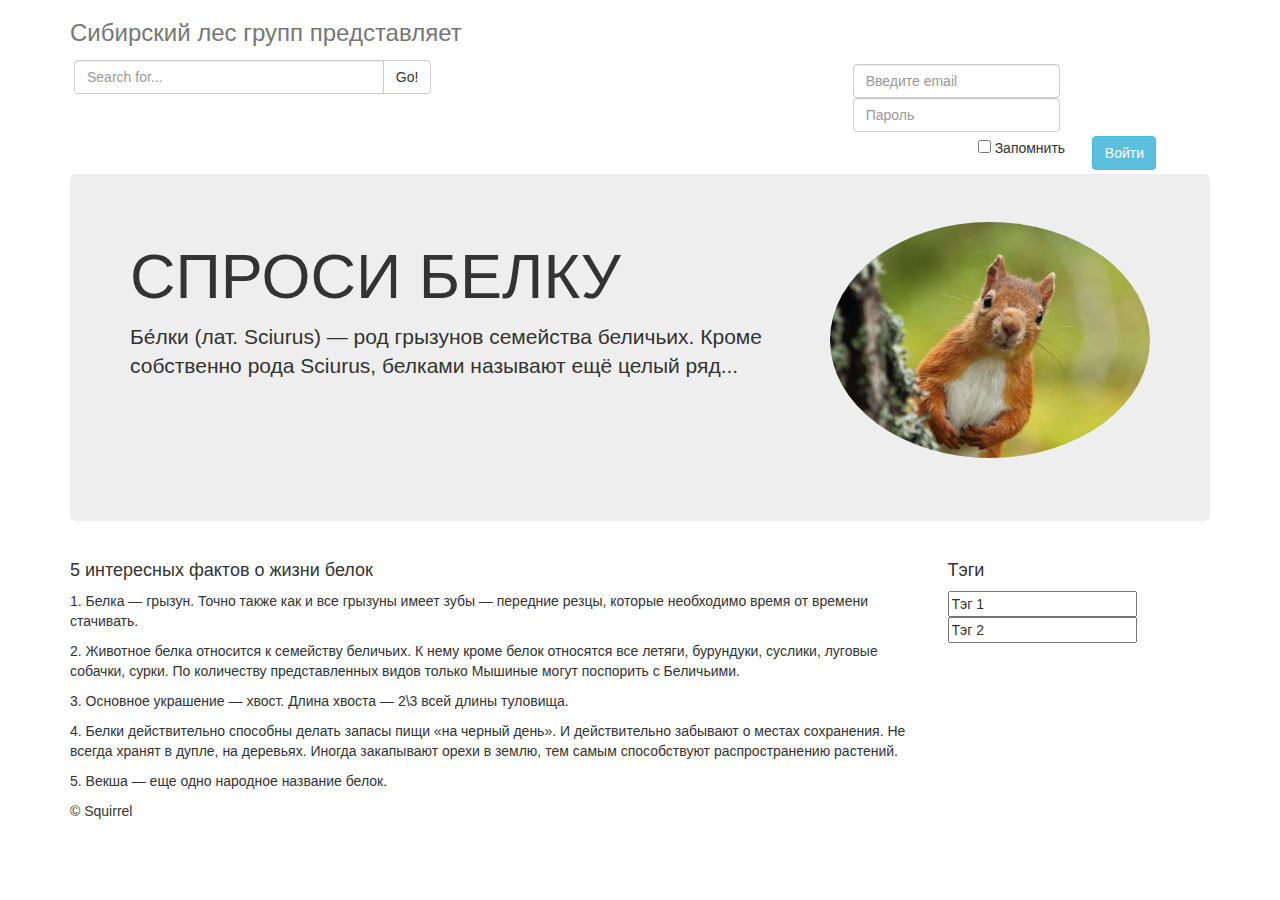
==== base.html @ f89218b2 "belka lalka" ====
﻿<!DOCTYPE html>
<html lang="en">
  <head>
    <meta charset="utf-8">
    <meta http-equiv="X-UA-Compatible" content="IE=edge">
    <meta name="viewport" content="width=device-width, initial-scale=1">
    <!-- The above 3 meta tags *must* come first in the head; any other head content must come *after* these tags -->
    <meta name="description" content="">
    <meta name="author" content="">
    <link rel="icon" href="../../favicon.ico">

    <title>Спроси Белку</title>

    <!-- Bootstrap core CSS -->
   <link href="css/bootstrap.min.css" rel="stylesheet">
   <link href="css/bootstrap-tagsinput.css" rel="stylesheet">
   <link href="css/mystyle.css" rel="stylesheet">

    <!-- Custom styles for this template -->
    <link href="jumbotron-narrow.css" rel="stylesheet">

    <!-- Just for debugging purposes. Don't actually copy these 2 lines! -->
    <!--[if lt IE 9]><script src="../../assets/js/ie8-responsive-file-warning.js"></script><![endif]-->
    <script src="js/ie-emulation-modes-warning.js"></script>

    <!-- HTML5 shim and Respond.js for IE8 support of HTML5 elements and media queries -->
    <!--[if lt IE 9]>
      <script src="https://oss.maxcdn.com/html5shiv/3.7.2/html5shiv.min.js"></script>
      <script src="https://oss.maxcdn.com/respond/1.4.2/respond.min.js"></script>
    <![endif]-->
  </head>

  <body>

  <div class="container">

		<div class="header clearfix">
        <h3 class="text-muted">Сибирский лес групп представляет</h3>
      </div>				

 		<div class="row add-margin">	
			<div class="col-lg-4 pull-left">
				<div class="input-group">
					<input type="text" class="form-control" placeholder="Search for...">
					<span class="input-group-btn">
					  <button class="btn btn-default" type="button">Go!</button>
					</span>
				</div><!-- /input-group -->
			</div><!-- /.col-lg-6 -->
			<form class="col-lg-4 col-md-push-4" role="form">
			  <div class="form-inline add-margin">
				  <div class="form-group">
					 <label class="sr-only" for="exampleInputEmail2">Email</label>
					 <input type="email" class="form-control" id="exampleInputEmail2" placeholder="Введите email">
				  </div>
				  <div class="form-group">
					 <label class="sr-only" for="exampleInputPassword2">Password</label>
					 <input type="password" class="form-control" id="exampleInputPassword2" placeholder="Пароль">
				  </div>
			  </div>
			  <div class="form-inline row">
				  <div class="checkbox col-lg-4 col-md-push-4">
					 <label>
						<input type="checkbox"> Запомнить
					 </label>
				  </div>
					<button type="submit" class="btn  btn-info col-lg-2 col-md-push-4" >Войти</button>
			  </div>
			</form>
		</div><!-- /.row -->		

		
      <div class="jumbotron">
			<div class="row">
				<div class="col-lg-8 pull-left">
					<h1>СПРОСИ БЕЛКУ</h1>
					<p class="lead">Бе́лки (лат. Sciurus) — род грызунов семейства беличьих. Кроме собственно рода Sciurus, белками называют ещё целый ряд...</p>
				</div>
				<p class="col-lg-4"><img src="belka.jpg" class="img-responsive img-circle belka"></p>
		   </div>
		</div>


		<div class="row">
			<div class="col-lg-9">
				 <h4>5 интересных фактов о жизни белок </h4>
				 <p>1. Белка — грызун. Точно также как и все грызуны имеет зубы — передние резцы, которые необходимо время от времени стачивать. </p>
				 <p>2. Животное белка относится к семейству беличьих. К нему кроме белок относятся все летяги, бурундуки, суслики, луговые собачки, сурки. По количеству представленных видов только Мышиные могут поспорить с Беличьими.</p>
				 <p>3. Основное украшение — хвост. Длина хвоста — 2\3 всей длины туловища. </p>
				 <p>4. Белки действительно способны делать запасы пищи «на черный день». И действительно забывают о местах сохранения. Не всегда хранят в дупле, на деревьях. Иногда закапывают орехи в землю, тем самым способствуют распространению растений. </p>
				 <p>5. Векша — еще одно народное название белок. </p>
			</div>

			<div class="col-lg-3">
				<h4>Тэги</h4>
				<input value="Тэг 1" data-role="tagsinput" type="text">
				<input value="Тэг 2" data-role="tagsinput" type="text">
			</div>
      </div>

      <footer class="footer">
        <p>&copy; Squirrel</p>
      </footer>

    </div> <!-- /container -->


    <!-- IE10 viewport hack for Surface/desktop Windows 8 bug -->
    <script src="js/ie10-viewport-bug-workaround.js"></script>
  </body>
</html>
---- css/mystyle.css ----
div.input-group {	margin: 5px, 5px, 5px, 5px;}.add-margin{	padding: 4px;}.input-group .bootstrap-tagsinput {    border-top-right-radius: 0;    border-bottom-right-radius: 0;    width: 100%;    margin-bottom: 1px;}/* .belka {	width: 64px; 	height: 64px;} */
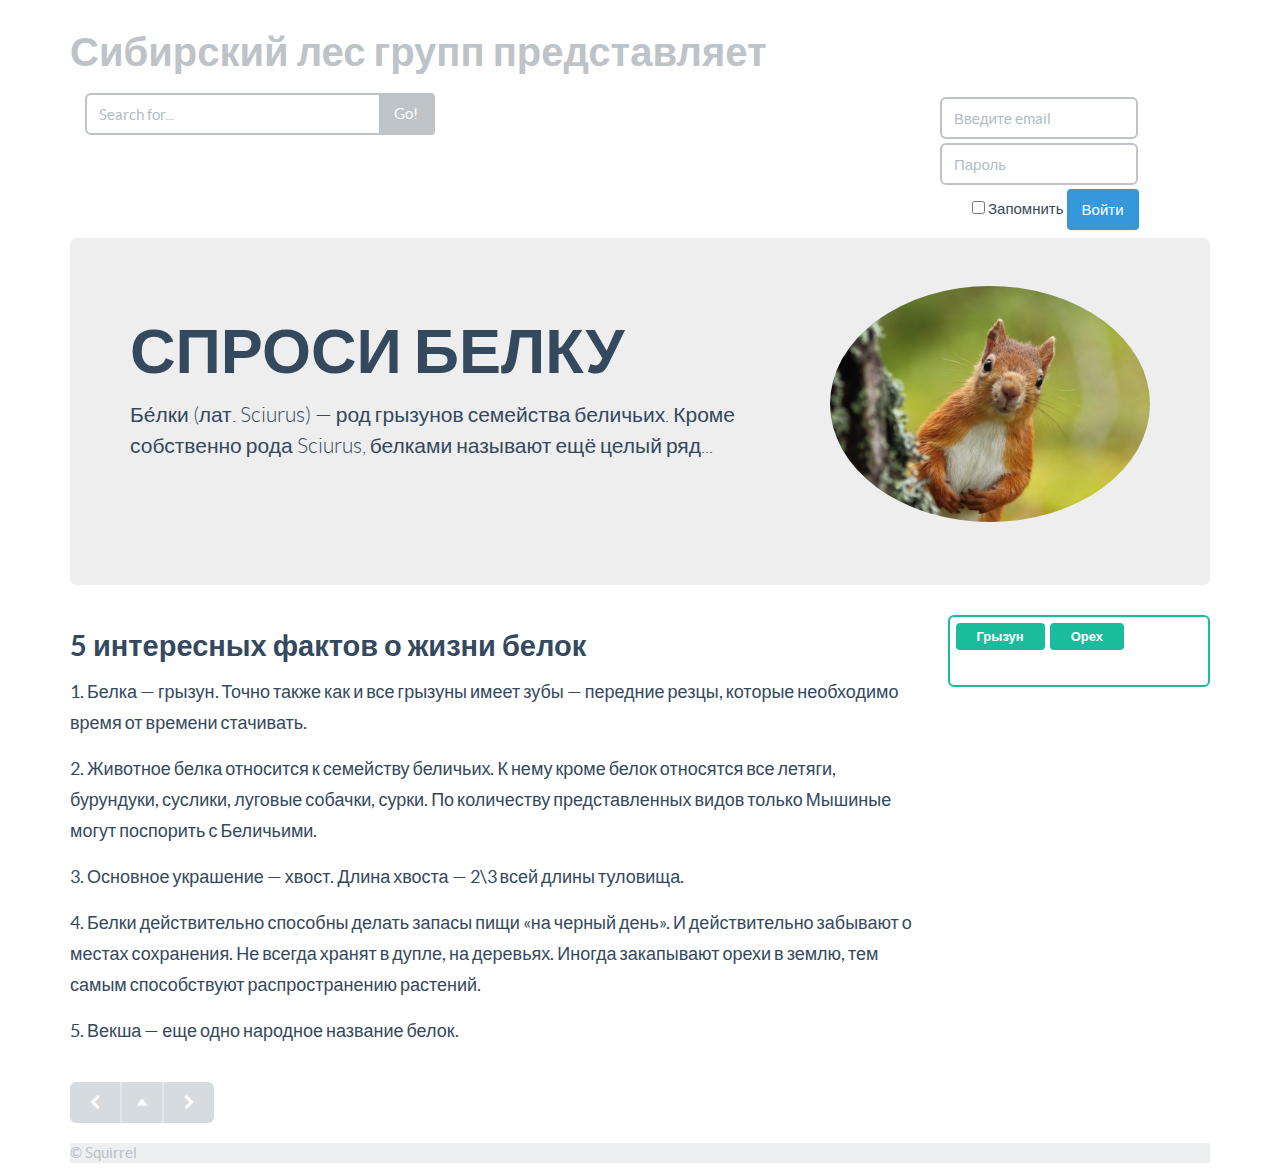
==== commit ce796a42: "ops" ====
--- a/base.html
+++ b/base.html
@@ -15,6 +15,8 @@
    <link href="css/bootstrap.min.css" rel="stylesheet">
    <link href="css/bootstrap-tagsinput.css" rel="stylesheet">
    <link href="css/mystyle.css" rel="stylesheet">
+   <!-- Loading Flat UI -->
+    <link href="css/flat-ui.min.css" rel="stylesheet">
 
     <!-- Custom styles for this template -->
     <link href="jumbotron-narrow.css" rel="stylesheet">
@@ -33,13 +35,11 @@
   <body>
 
   <div class="container">
-
 		<div class="header clearfix">
-        <h3 class="text-muted">Сибирский лес групп представляет</h3>
-      </div>				
-
+       		<h3 class="text-muted">Сибирский лес групп представляет</h3>
+        </div>	
  		<div class="row add-margin">	
-			<div class="col-lg-4 pull-left">
+			<div class="col-lg-4 col-md-4 pull-left">
 				<div class="input-group">
 					<input type="text" class="form-control" placeholder="Search for...">
 					<span class="input-group-btn">
@@ -47,30 +47,30 @@
 					</span>
 				</div><!-- /input-group -->
 			</div><!-- /.col-lg-6 -->
-			<form class="col-lg-4 col-md-push-4" role="form">
-			  <div class="form-inline add-margin">
-				  <div class="form-group">
+			<form class="col-lg-4 col-lg-push-5" role="form">
+			  <div class="form-inline">
+				  <div class="form-group add-margin" >
 					 <label class="sr-only" for="exampleInputEmail2">Email</label>
 					 <input type="email" class="form-control" id="exampleInputEmail2" placeholder="Введите email">
 				  </div>
-				  <div class="form-group">
+				  <div class="form-group add-margin">
 					 <label class="sr-only" for="exampleInputPassword2">Password</label>
 					 <input type="password" class="form-control" id="exampleInputPassword2" placeholder="Пароль">
 				  </div>
 			  </div>
-			  <div class="form-inline row">
-				  <div class="checkbox col-lg-4 col-md-push-4">
+			  <div class="form-inline add-margin">
+				  <div class="checkbox ">
 					 <label>
 						<input type="checkbox"> Запомнить
 					 </label>
 				  </div>
-					<button type="submit" class="btn  btn-info col-lg-2 col-md-push-4" >Войти</button>
+					<button type="submit" class="btn  btn-info " >Войти</button>
 			  </div>
 			</form>
-		</div><!-- /.row -->		
+		</div><!-- /.row -->			
 
 		
-      <div class="jumbotron">
+        <div class="jumbotron">
 			<div class="row">
 				<div class="col-lg-8 pull-left">
 					<h1>СПРОСИ БЕЛКУ</h1>
@@ -92,20 +92,51 @@
 			</div>
 
 			<div class="col-lg-3">
-				<h4>Тэги</h4>
-				<input value="Тэг 1" data-role="tagsinput" type="text">
-				<input value="Тэг 2" data-role="tagsinput" type="text">
+				<!-- Primary tags input -->
+				<div class="tagsinput-primary">
+					<input name="tagsinput" class="tagsinput" data-role="tagsinput" value="Грызун, Орех" />
+				</div>
 			</div>
-      </div>
+        </div>
 
-      <footer class="footer">
-        <p>&copy; Squirrel</p>
-      </footer>
+		<div class="pagination">
+		 	<ul>
+			    <li class="previous">
+			      <a href="#" class="fui-arrow-left"></a>
+			    </li>
+			    <!-- Make dropdown appear above pagination -->
+			    <li class="pagination-dropdown dropup">
+			      <a href="#" class="dropdown-toggle" data-toggle="dropdown">
+			    	<i class="fui-triangle-up"></i>
+			      </a>
+			      <!-- Dropdown menu -->
+			      <ul class="dropdown-menu">
+			        <li>
+			          <a href="#">10-20</a>
+			        </li>
+			      </ul>
+			    </li>
+			    <li class="next">
+			      <a href="#" class="fui-arrow-right"></a>
+			    </li>
+			</ul>
+		</div>
+
+
+	    <footer class="footer">
+	    	<p>&copy; Squirrel</p>
+	    </footer>
 
     </div> <!-- /container -->
 
 
     <!-- IE10 viewport hack for Surface/desktop Windows 8 bug -->
     <script src="js/ie10-viewport-bug-workaround.js"></script>
+
+    <script src="js/vendor/jquery.min.js"></script>
+    <!-- Include all compiled plugins (below), or include individual files as needed -->
+    <script src="js/vendor/video.js"></script>
+    <script src="js/flat-ui.min.js"></script>
+
   </body>
 </html>
--- a/css/mystyle.css
+++ b/css/mystyle.css
@@ -3,7 +3,7 @@
 	margin: 5px, 5px, 5px, 5px; } .add-margin{-	padding: 4px;+	margin: 4px 0px; }  --- a/css/flat-ui.min.css
+++ b/css/flat-ui.min.css
@@ -0,0 +1,4 @@
+/*!
+ * Flat UI Free v2.2.2 (http://designmodo.github.io/Flat-UI/)
+ * Copyright 2013-2014 Designmodo, Inc.
+ */@font-face{font-family:Lato;font-style:normal;font-weight:900;src:url(../fonts/lato/lato-black.eot);src:url(../fonts/lato/lato-black.eot?#iefix) format('embedded-opentype'),url(../fonts/lato/lato-black.woff) format('woff'),url(../fonts/lato/lato-black.ttf) format('truetype'),url(../fonts/lato/lato-black.svg#latoblack) format('svg')}@font-face{font-family:Lato;font-style:normal;font-weight:700;src:url(../fonts/lato/lato-bold.eot);src:url(../fonts/lato/lato-bold.eot?#iefix) format('embedded-opentype'),url(../fonts/lato/lato-bold.woff) format('woff'),url(../fonts/lato/lato-bold.ttf) format('truetype'),url(../fonts/lato/lato-bold.svg#latobold) format('svg')}@font-face{font-family:Lato;font-style:italic;font-weight:700;src:url(../fonts/lato/lato-bolditalic.eot);src:url(../fonts/lato/lato-bolditalic.eot?#iefix) format('embedded-opentype'),url(../fonts/lato/lato-bolditalic.woff) format('woff'),url(../fonts/lato/lato-bolditalic.ttf) format('truetype'),url(../fonts/lato/lato-bolditalic.svg#latobold-italic) format('svg')}@font-face{font-family:Lato;font-style:italic;font-weight:400;src:url(../fonts/lato/lato-italic.eot);src:url(../fonts/lato/lato-italic.eot?#iefix) format('embedded-opentype'),url(../fonts/lato/lato-italic.woff) format('woff'),url(../fonts/lato/lato-italic.ttf) format('truetype'),url(../fonts/lato/lato-italic.svg#latoitalic) format('svg')}@font-face{font-family:Lato;font-style:normal;font-weight:300;src:url(../fonts/lato/lato-light.eot);src:url(../fonts/lato/lato-light.eot?#iefix) format('embedded-opentype'),url(../fonts/lato/lato-light.woff) format('woff'),url(../fonts/lato/lato-light.ttf) format('truetype'),url(../fonts/lato/lato-light.svg#latolight) format('svg')}@font-face{font-family:Lato;font-style:normal;font-weight:400;src:url(../fonts/lato/lato-regular.eot);src:url(../fonts/lato/lato-regular.eot?#iefix) format('embedded-opentype'),url(../fonts/lato/lato-regular.woff) format('woff'),url(../fonts/lato/lato-regular.ttf) format('truetype'),url(../fonts/lato/lato-regular.svg#latoregular) format('svg')}@font-face{font-family:Flat-UI-Icons;src:url(../fonts/glyphicons/flat-ui-icons-regular.eot);src:url(../fonts/glyphicons/flat-ui-icons-regular.eot?#iefix) format('embedded-opentype'),url(../fonts/glyphicons/flat-ui-icons-regular.woff) format('woff'),url(../fonts/glyphicons/flat-ui-icons-regular.ttf) format('truetype'),url(../fonts/glyphicons/flat-ui-icons-regular.svg#flat-ui-icons-regular) format('svg')}[class^=fui-],[class*=fui-]{font-family:Flat-UI-Icons;font-style:normal;font-weight:400;font-variant:normal;text-transform:none;speak:none;-webkit-font-smoothing:antialiased;-moz-osx-font-smoothing:grayscale}.fui-triangle-up:before{content:"\e600"}.fui-triangle-down:before{content:"\e601"}.fui-triangle-up-small:before{content:"\e602"}.fui-triangle-down-small:before{content:"\e603"}.fui-triangle-left-large:before{content:"\e604"}.fui-triangle-right-large:before{content:"\e605"}.fui-arrow-left:before{content:"\e606"}.fui-arrow-right:before{content:"\e607"}.fui-plus:before{content:"\e608"}.fui-cross:before{content:"\e609"}.fui-check:before{content:"\e60a"}.fui-radio-unchecked:before{content:"\e60b"}.fui-radio-checked:before{content:"\e60c"}.fui-checkbox-unchecked:before{content:"\e60d"}.fui-checkbox-checked:before{content:"\e60e"}.fui-info-circle:before{content:"\e60f"}.fui-alert-circle:before{content:"\e610"}.fui-question-circle:before{content:"\e611"}.fui-check-circle:before{content:"\e612"}.fui-cross-circle:before{content:"\e613"}.fui-plus-circle:before{content:"\e614"}.fui-pause:before{content:"\e615"}.fui-play:before{content:"\e616"}.fui-volume:before{content:"\e617"}.fui-mute:before{content:"\e618"}.fui-resize:before{content:"\e619"}.fui-list:before{content:"\e61a"}.fui-list-thumbnailed:before{content:"\e61b"}.fui-list-small-thumbnails:before{content:"\e61c"}.fui-list-large-thumbnails:before{content:"\e61d"}.fui-list-numbered:before{content:"\e61e"}.fui-list-columned:before{content:"\e61f"}.fui-list-bulleted:before{content:"\e620"}.fui-window:before{content:"\e621"}.fui-windows:before{content:"\e622"}.fui-loop:before{content:"\e623"}.fui-cmd:before{content:"\e624"}.fui-mic:before{content:"\e625"}.fui-heart:before{content:"\e626"}.fui-location:before{content:"\e627"}.fui-new:before{content:"\e628"}.fui-video:before{content:"\e629"}.fui-photo:before{content:"\e62a"}.fui-time:before{content:"\e62b"}.fui-eye:before{content:"\e62c"}.fui-chat:before{content:"\e62d"}.fui-home:before{content:"\e62e"}.fui-upload:before{content:"\e62f"}.fui-search:before{content:"\e630"}.fui-user:before{content:"\e631"}.fui-mail:before{content:"\e632"}.fui-lock:before{content:"\e633"}.fui-power:before{content:"\e634"}.fui-calendar:before{content:"\e635"}.fui-gear:before{content:"\e636"}.fui-bookmark:before{content:"\e637"}.fui-exit:before{content:"\e638"}.fui-trash:before{content:"\e639"}.fui-folder:before{content:"\e63a"}.fui-bubble:before{content:"\e63b"}.fui-export:before{content:"\e63c"}.fui-calendar-solid:before{content:"\e63d"}.fui-star:before{content:"\e63e"}.fui-star-2:before{content:"\e63f"}.fui-credit-card:before{content:"\e640"}.fui-clip:before{content:"\e641"}.fui-link:before{content:"\e642"}.fui-tag:before{content:"\e643"}.fui-document:before{content:"\e644"}.fui-image:before{content:"\e645"}.fui-facebook:before{content:"\e646"}.fui-youtube:before{content:"\e647"}.fui-vimeo:before{content:"\e648"}.fui-twitter:before{content:"\e649"}.fui-spotify:before{content:"\e64a"}.fui-skype:before{content:"\e64b"}.fui-pinterest:before{content:"\e64c"}.fui-path:before{content:"\e64d"}.fui-linkedin:before{content:"\e64e"}.fui-google-plus:before{content:"\e64f"}.fui-dribbble:before{content:"\e650"}.fui-behance:before{content:"\e651"}.fui-stumbleupon:before{content:"\e652"}.fui-yelp:before{content:"\e653"}.fui-wordpress:before{content:"\e654"}.fui-windows-8:before{content:"\e655"}.fui-vine:before{content:"\e656"}.fui-tumblr:before{content:"\e657"}.fui-paypal:before{content:"\e658"}.fui-lastfm:before{content:"\e659"}.fui-instagram:before{content:"\e65a"}.fui-html5:before{content:"\e65b"}.fui-github:before{content:"\e65c"}.fui-foursquare:before{content:"\e65d"}.fui-dropbox:before{content:"\e65e"}.fui-android:before{content:"\e65f"}.fui-apple:before{content:"\e660"}body{font-family:Lato,Helvetica,Arial,sans-serif;font-size:18px;line-height:1.72222;color:#34495e;background-color:#fff}a{color:#16a085;text-decoration:none;-webkit-transition:.25s;transition:.25s}a:hover,a:focus{color:#1abc9c;text-decoration:none}a:focus{outline:0}.img-rounded{border-radius:6px}.img-thumbnail{display:inline-block;max-width:100%;height:auto;padding:4px;line-height:1.72222;background-color:#fff;border:2px solid #bdc3c7;border-radius:6px;-webkit-transition:all .25s ease-in-out;transition:all .25s ease-in-out}.img-comment{margin:24px 0;font-size:15px;font-style:italic;line-height:1.2}h1,h2,h3,h4,h5,h6,.h1,.h2,.h3,.h4,.h5,.h6{font-family:inherit;font-weight:700;line-height:1.1;color:inherit}h1 small,h2 small,h3 small,h4 small,h5 small,h6 small,.h1 small,.h2 small,.h3 small,.h4 small,.h5 small,.h6 small{color:#e7e9ec}h1,h2,h3{margin-top:30px;margin-bottom:15px}h4,h5,h6{margin-top:15px;margin-bottom:15px}h6{font-weight:400}h1,.h1{font-size:61px}h2,.h2{font-size:53px}h3,.h3{font-size:40px}h4,.h4{font-size:29px}h5,.h5{font-size:28px}h6,.h6{font-size:24px}p{margin:0 0 15px;font-size:18px;line-height:1.72222}.lead{margin-bottom:30px;font-size:28px;font-weight:300;line-height:1.46428571}@media (min-width:768px){.lead{font-size:30.01px}}small,.small{font-size:83%;line-height:2.067}.text-muted{color:#bdc3c7}.text-inverse{color:#fff}.text-primary{color:#1abc9c}a.text-primary:hover{color:#148f77}.text-warning{color:#f1c40f}a.text-warning:hover{color:#c29d0b}.text-danger{color:#e74c3c}a.text-danger:hover{color:#d62c1a}.text-success{color:#2ecc71}a.text-success:hover{color:#25a25a}.text-info{color:#3498db}a.text-info:hover{color:#217dbb}.bg-primary{color:#fff;background-color:#34495e}a.bg-primary:hover{background-color:#222f3d}.bg-success{background-color:#dff0d8}a.bg-success:hover{background-color:#c1e2b3}.bg-info{background-color:#d9edf7}a.bg-info:hover{background-color:#afd9ee}.bg-warning{background-color:#fcf8e3}a.bg-warning:hover{background-color:#f7ecb5}.bg-danger{background-color:#f2dede}a.bg-danger:hover{background-color:#e4b9b9}.page-header{padding-bottom:14px;margin:60px 0 30px;border-bottom:2px solid #e7e9ec}ul,ol{margin-bottom:15px}dl{margin-bottom:30px}dt,dd{line-height:1.72222}@media (min-width:768px){.dl-horizontal dt{width:160px}.dl-horizontal dd{margin-left:180px}}abbr[title],abbr[data-original-title]{border-bottom:1px dotted #bdc3c7}blockquote{padding:0 0 0 16px;margin:0 0 30px;border-left:3px solid #e7e9ec}blockquote p{margin-bottom:.4em;font-size:20px;font-weight:400;line-height:1.55}blockquote small,blockquote .small{font-size:18px;font-style:italic;line-height:1.72222;color:inherit}blockquote small:before,blockquote .small:before{content:""}blockquote.pull-right{padding-right:16px;padding-left:0;border-right:3px solid #e7e9ec;border-left:0}blockquote.pull-right small:after{content:""}address{margin-bottom:30px;line-height:1.72222}sub,sup{font-size:70%}code,kbd,pre,samp{font-family:Monaco,Menlo,Consolas,"Courier New",monospace}code{padding:2px 6px;font-size:85%;color:#c7254e;background-color:#f9f2f4;border-radius:4px}kbd{padding:2px 6px;font-size:85%;color:#fff;background-color:#34495e;border-radius:4px;box-shadow:none}pre{padding:8px;margin:0 0 15px;font-size:13px;line-height:1.72222;color:inherit;white-space:pre;background-color:#fff;border:2px solid #e7e9ec;border-radius:6px}.pre-scrollable{max-height:340px}.thumbnail{display:block;padding:4px;margin-bottom:5px;line-height:1.72222;background-color:#fff;border:2px solid #bdc3c7;border-radius:6px;-webkit-transition:border .25s ease-in-out;transition:border .25s ease-in-out}.thumbnail>img,.thumbnail a>img{display:block;max-width:100%;height:auto;margin-right:auto;margin-left:auto}a.thumbnail:hover,a.thumbnail:focus,a.thumbnail.active{border-color:#16a085}.thumbnail .caption{padding:9px;color:#34495e}.btn{padding:10px 15px;font-size:15px;font-weight:400;line-height:1.4;border:none;border-radius:4px;-webkit-transition:border .25s linear,color .25s linear,background-color .25s linear;transition:border .25s linear,color .25s linear,background-color .25s linear;-webkit-font-smoothing:subpixel-antialiased}.btn:hover,.btn:focus{color:#fff;outline:0}.btn:active,.btn.active{outline:0;box-shadow:none}.btn:focus:active{outline:0}.btn.disabled,.btn[disabled],fieldset[disabled] .btn{color:rgba(255,255,255,.75);cursor:not-allowed;background-color:#bdc3c7;filter:alpha(opacity=70);opacity:.7}.btn [class^=fui-]{position:relative;top:1px;margin:0 1px;line-height:1}.btn-xs.btn [class^=fui-]{top:0;font-size:11px}.btn-hg.btn [class^=fui-]{top:2px}.btn-default{color:#fff;background-color:#bdc3c7}.btn-default:hover,.btn-default.hover,.btn-default:focus,.btn-default:active,.btn-default.active,.open>.dropdown-toggle.btn-default{color:#fff;background-color:#cacfd2;border-color:#cacfd2}.btn-default:active,.btn-default.active,.open>.dropdown-toggle.btn-default{background:#a1a6a9;border-color:#a1a6a9}.btn-default.disabled,.btn-default[disabled],fieldset[disabled] .btn-default,.btn-default.disabled:hover,.btn-default[disabled]:hover,fieldset[disabled] .btn-default:hover,.btn-default.disabled.hover,.btn-default[disabled].hover,fieldset[disabled] .btn-default.hover,.btn-default.disabled:focus,.btn-default[disabled]:focus,fieldset[disabled] .btn-default:focus,.btn-default.disabled:active,.btn-default[disabled]:active,fieldset[disabled] .btn-default:active,.btn-default.disabled.active,.btn-default[disabled].active,fieldset[disabled] .btn-default.active{background-color:#bdc3c7;border-color:#bdc3c7}.btn-default .badge{color:#bdc3c7;background-color:#fff}.btn-primary{color:#fff;background-color:#1abc9c}.btn-primary:hover,.btn-primary.hover,.btn-primary:focus,.btn-primary:active,.btn-primary.active,.open>.dropdown-toggle.btn-primary{color:#fff;background-color:#48c9b0;border-color:#48c9b0}.btn-primary:active,.btn-primary.active,.open>.dropdown-toggle.btn-primary{background:#16a085;border-color:#16a085}.btn-primary.disabled,.btn-primary[disabled],fieldset[disabled] .btn-primary,.btn-primary.disabled:hover,.btn-primary[disabled]:hover,fieldset[disabled] .btn-primary:hover,.btn-primary.disabled.hover,.btn-primary[disabled].hover,fieldset[disabled] .btn-primary.hover,.btn-primary.disabled:focus,.btn-primary[disabled]:focus,fieldset[disabled] .btn-primary:focus,.btn-primary.disabled:active,.btn-primary[disabled]:active,fieldset[disabled] .btn-primary:active,.btn-primary.disabled.active,.btn-primary[disabled].active,fieldset[disabled] .btn-primary.active{background-color:#bdc3c7;border-color:#1abc9c}.btn-primary .badge{color:#1abc9c;background-color:#fff}.btn-info{color:#fff;background-color:#3498db}.btn-info:hover,.btn-info.hover,.btn-info:focus,.btn-info:active,.btn-info.active,.open>.dropdown-toggle.btn-info{color:#fff;background-color:#5dade2;border-color:#5dade2}.btn-info:active,.btn-info.active,.open>.dropdown-toggle.btn-info{background:#2c81ba;border-color:#2c81ba}.btn-info.disabled,.btn-info[disabled],fieldset[disabled] .btn-info,.btn-info.disabled:hover,.btn-info[disabled]:hover,fieldset[disabled] .btn-info:hover,.btn-info.disabled.hover,.btn-info[disabled].hover,fieldset[disabled] .btn-info.hover,.btn-info.disabled:focus,.btn-info[disabled]:focus,fieldset[disabled] .btn-info:focus,.btn-info.disabled:active,.btn-info[disabled]:active,fieldset[disabled] .btn-info:active,.btn-info.disabled.active,.btn-info[disabled].active,fieldset[disabled] .btn-info.active{background-color:#bdc3c7;border-color:#3498db}.btn-info .badge{color:#3498db;background-color:#fff}.btn-danger{color:#fff;background-color:#e74c3c}.btn-danger:hover,.btn-danger.hover,.btn-danger:focus,.btn-danger:active,.btn-danger.active,.open>.dropdown-toggle.btn-danger{color:#fff;background-color:#ec7063;border-color:#ec7063}.btn-danger:active,.btn-danger.active,.open>.dropdown-toggle.btn-danger{background:#c44133;border-color:#c44133}.btn-danger.disabled,.btn-danger[disabled],fieldset[disabled] .btn-danger,.btn-danger.disabled:hover,.btn-danger[disabled]:hover,fieldset[disabled] .btn-danger:hover,.btn-danger.disabled.hover,.btn-danger[disabled].hover,fieldset[disabled] .btn-danger.hover,.btn-danger.disabled:focus,.btn-danger[disabled]:focus,fieldset[disabled] .btn-danger:focus,.btn-danger.disabled:active,.btn-danger[disabled]:active,fieldset[disabled] .btn-danger:active,.btn-danger.disabled.active,.btn-danger[disabled].active,fieldset[disabled] .btn-danger.active{background-color:#bdc3c7;border-color:#e74c3c}.btn-danger .badge{color:#e74c3c;background-color:#fff}.btn-success{color:#fff;background-color:#2ecc71}.btn-success:hover,.btn-success.hover,.btn-success:focus,.btn-success:active,.btn-success.active,.open>.dropdown-toggle.btn-success{color:#fff;background-color:#58d68d;border-color:#58d68d}.btn-success:active,.btn-success.active,.open>.dropdown-toggle.btn-success{background:#27ad60;border-color:#27ad60}.btn-success.disabled,.btn-success[disabled],fieldset[disabled] .btn-success,.btn-success.disabled:hover,.btn-success[disabled]:hover,fieldset[disabled] .btn-success:hover,.btn-success.disabled.hover,.btn-success[disabled].hover,fieldset[disabled] .btn-success.hover,.btn-success.disabled:focus,.btn-success[disabled]:focus,fieldset[disabled] .btn-success:focus,.btn-success.disabled:active,.btn-success[disabled]:active,fieldset[disabled] .btn-success:active,.btn-success.disabled.active,.btn-success[disabled].active,fieldset[disabled] .btn-success.active{background-color:#bdc3c7;border-color:#2ecc71}.btn-success .badge{color:#2ecc71;background-color:#fff}.btn-warning{color:#fff;background-color:#f1c40f}.btn-warning:hover,.btn-warning.hover,.btn-warning:focus,.btn-warning:active,.btn-warning.active,.open>.dropdown-toggle.btn-warning{color:#fff;background-color:#f4d313;border-color:#f4d313}.btn-warning:active,.btn-warning.active,.open>.dropdown-toggle.btn-warning{background:#cda70d;border-color:#cda70d}.btn-warning.disabled,.btn-warning[disabled],fieldset[disabled] .btn-warning,.btn-warning.disabled:hover,.btn-warning[disabled]:hover,fieldset[disabled] .btn-warning:hover,.btn-warning.disabled.hover,.btn-warning[disabled].hover,fieldset[disabled] .btn-warning.hover,.btn-warning.disabled:focus,.btn-warning[disabled]:focus,fieldset[disabled] .btn-warning:focus,.btn-warning.disabled:active,.btn-warning[disabled]:active,fieldset[disabled] .btn-warning:active,.btn-warning.disabled.active,.btn-warning[disabled].active,fieldset[disabled] .btn-warning.active{background-color:#bdc3c7;border-color:#f1c40f}.btn-warning .badge{color:#f1c40f;background-color:#fff}.btn-inverse{color:#fff;background-color:#34495e}.btn-inverse:hover,.btn-inverse.hover,.btn-inverse:focus,.btn-inverse:active,.btn-inverse.active,.open>.dropdown-toggle.btn-inverse{color:#fff;background-color:#415b76;border-color:#415b76}.btn-inverse:active,.btn-inverse.active,.open>.dropdown-toggle.btn-inverse{background:#2c3e50;border-color:#2c3e50}.btn-inverse.disabled,.btn-inverse[disabled],fieldset[disabled] .btn-inverse,.btn-inverse.disabled:hover,.btn-inverse[disabled]:hover,fieldset[disabled] .btn-inverse:hover,.btn-inverse.disabled.hover,.btn-inverse[disabled].hover,fieldset[disabled] .btn-inverse.hover,.btn-inverse.disabled:focus,.btn-inverse[disabled]:focus,fieldset[disabled] .btn-inverse:focus,.btn-inverse.disabled:active,.btn-inverse[disabled]:active,fieldset[disabled] .btn-inverse:active,.btn-inverse.disabled.active,.btn-inverse[disabled].active,fieldset[disabled] .btn-inverse.active{background-color:#bdc3c7;border-color:#34495e}.btn-inverse .badge{color:#34495e;background-color:#fff}.btn-embossed{box-shadow:inset 0 -2px 0 rgba(0,0,0,.15)}.btn-embossed.active,.btn-embossed:active{box-shadow:inset 0 2px 0 rgba(0,0,0,.15)}.btn-wide{min-width:140px;padding-right:30px;padding-left:30px}.btn-link{color:#16a085}.btn-link:hover,.btn-link:focus{color:#1abc9c;text-decoration:underline;background-color:transparent}.btn-link[disabled]:hover,fieldset[disabled] .btn-link:hover,.btn-link[disabled]:focus,fieldset[disabled] .btn-link:focus{color:#bdc3c7;text-decoration:none}.btn-hg,.btn-group-hg>.btn{padding:13px 20px;font-size:22px;line-height:1.227;border-radius:6px}.btn-lg,.btn-group-lg>.btn{padding:10px 19px;font-size:17px;line-height:1.471;border-radius:6px}.btn-sm,.btn-group-sm>.btn{padding:9px 13px;font-size:13px;line-height:1.385;border-radius:4px}.btn-xs,.btn-group-xs>.btn{padding:6px 9px;font-size:12px;line-height:1.083;border-radius:3px}.btn-tip{padding-left:10px;font-size:92%;font-weight:300}.btn-block{white-space:normal}[class*=btn-social-]{padding:10px 15px;font-size:13px;line-height:1.077;border-radius:4px}.btn-social-pinterest{color:#fff;background-color:#cb2028}.btn-social-pinterest:hover,.btn-social-pinterest:focus{background-color:#d54d53}.btn-social-pinterest:active,.btn-social-pinterest.active{background-color:#ad1b22}.btn-social-linkedin{color:#fff;background-color:#0072b5}.btn-social-linkedin:hover,.btn-social-linkedin:focus{background-color:#338ec4}.btn-social-linkedin:active,.btn-social-linkedin.active{background-color:#00619a}.btn-social-stumbleupon{color:#fff;background-color:#ed4a13}.btn-social-stumbleupon:hover,.btn-social-stumbleupon:focus{background-color:#f16e42}.btn-social-stumbleupon:active,.btn-social-stumbleupon.active{background-color:#c93f10}.btn-social-googleplus{color:#fff;background-color:#2d2d2d}.btn-social-googleplus:hover,.btn-social-googleplus:focus{background-color:#575757}.btn-social-googleplus:active,.btn-social-googleplus.active{background-color:#262626}.btn-social-facebook{color:#fff;background-color:#2f4b93}.btn-social-facebook:hover,.btn-social-facebook:focus{background-color:#596fa9}.btn-social-facebook:active,.btn-social-facebook.active{background-color:#28407d}.btn-social-twitter{color:#fff;background-color:#00bdef}.btn-social-twitter:hover,.btn-social-twitter:focus{background-color:#33caf2}.btn-social-twitter:active,.btn-social-twitter.active{background-color:#00a1cb}.btn-group>.btn+.btn{margin-left:0}.btn-group>.btn+.dropdown-toggle{padding:10px 12px;border-left:2px solid rgba(52,73,94,.15)}.btn-group>.btn+.dropdown-toggle .caret{margin-right:3px;margin-left:3px}.btn-group>.btn.btn-gh+.dropdown-toggle .caret{margin-right:7px;margin-left:7px}.btn-group>.btn.btn-sm+.dropdown-toggle .caret{margin-right:0;margin-left:0}.dropdown-toggle .caret{margin-left:8px}.btn-group-xs>.btn+.dropdown-toggle{padding:6px 9px}.btn-group-sm>.btn+.dropdown-toggle{padding:9px 13px}.btn-group-lg>.btn+.dropdown-toggle{padding:10px 19px}.btn-group-hg>.btn+.dropdown-toggle{padding:13px 20px}.btn-xs .caret{border-width:6px 4px 0;border-bottom-width:0}.btn-lg .caret{border-width:8px 6px 0;border-bottom-width:0}.dropup .btn-lg .caret{border-width:0 6px 8px}.dropup .btn-xs .caret{border-width:0 4px 6px}.btn-group>.btn,.btn-group>.dropdown-menu,.btn-group>.popover{font-weight:400}.btn-group:focus .dropdown-toggle{outline:0;-webkit-transition:.25s;transition:.25s}.btn-group.open .dropdown-toggle{color:rgba(255,255,255,.75);box-shadow:none}.btn-toolbar .btn.active{color:#fff}.btn-toolbar .btn>[class^=fui-]{margin:0 1px;font-size:16px}legend{display:block;width:100%;padding:0;margin-bottom:30px / 2;font-size:24px;line-height:inherit;color:inherit;border-bottom:none}textarea{padding:5px 11px;font-size:20px;line-height:24px}input[type=search]{-webkit-appearance:none!important}label{font-size:15px;font-weight:400;line-height:2.3}.form-control::-moz-placeholder,.select2-search input[type=text]::-moz-placeholder{color:#b2bcc5;opacity:1}.form-control:-ms-input-placeholder,.select2-search input[type=text]:-ms-input-placeholder{color:#b2bcc5}.form-control::-webkit-input-placeholder,.select2-search input[type=text]::-webkit-input-placeholder{color:#b2bcc5}.form-control,.select2-search input[type=text]{height:42px;padding:8px 12px;font-family:Lato,Helvetica,Arial,sans-serif;font-size:15px;line-height:1.467;color:#34495e;border:2px solid #bdc3c7;border-radius:6px;box-shadow:none;-webkit-transition:border .25s linear,color .25s linear,background-color .25s linear;transition:border .25s linear,color .25s linear,background-color .25s linear}.form-group.focus .form-control,.form-control:focus,.form-group.focus .select2-search input[type=text],.select2-search input[type=text]:focus{border-color:#1abc9c;outline:0;box-shadow:none}.form-control[disabled],.form-control[readonly],fieldset[disabled] .form-control,.select2-search input[type=text][disabled],.select2-search input[type=text][readonly],fieldset[disabled] .select2-search input[type=text]{color:#d5dbdb;cursor:default;background-color:#f4f6f6;filter:alpha(opacity=70);border-color:#d5dbdb;opacity:.7}.form-control.flat,.select2-search input[type=text].flat{border-color:transparent}.form-control.flat:hover,.select2-search input[type=text].flat:hover{border-color:#bdc3c7}.form-control.flat:focus,.select2-search input[type=text].flat:focus{border-color:#1abc9c}.input-sm,.form-group-sm .form-control,.form-group-sm .select2-search input[type=text],.select2-search input[type=text]{height:35px;padding:6px 10px;font-size:13px;line-height:1.462;border-radius:6px}select.input-sm,select.form-group-sm .form-control,select.form-group-sm .select2-search input[type=text],select.select2-search input[type=text]{height:35px;line-height:35px}textarea.input-sm,textarea.form-group-sm .form-control,select[multiple].input-sm,select[multiple].form-group-sm .form-control,textarea.form-group-sm .select2-search input[type=text],select[multiple].form-group-sm .select2-search input[type=text],textarea.select2-search input[type=text],select[multiple].select2-search input[type=text]{height:auto}.input-lg,.form-group-lg .form-control,.form-group-lg .select2-search input[type=text]{height:45px;padding:10px 15px;font-size:17px;line-height:1.235;border-radius:6px}select.input-lg,select.form-group-lg .form-control,select.form-group-lg .select2-search input[type=text]{height:45px;line-height:45px}textarea.input-lg,textarea.form-group-lg .form-control,select[multiple].input-lg,select[multiple].form-group-lg .form-control,textarea.form-group-lg .select2-search input[type=text],select[multiple].form-group-lg .select2-search input[type=text]{height:auto}.input-hg,.form-group-hg .form-control,.form-horizontal .form-group-hg .form-control,.form-group-hg .select2-search input[type=text],.form-horizontal .form-group-hg .select2-search input[type=text]{height:53px;padding:10px 16px;font-size:22px;line-height:1.318;border-radius:6px}select.input-hg,select.form-group-hg .form-control,select.form-group-hg .select2-search input[type=text]{height:53px;line-height:53px}textarea.input-hg,textarea.form-group-hg .form-control,select[multiple].input-hg,select[multiple].form-group-hg .form-control,textarea.form-group-hg .select2-search input[type=text],select[multiple].form-group-hg .select2-search input[type=text]{height:auto}.form-control-feedback{position:absolute;top:2px;right:2px;padding:0 12px 0 0;margin-top:1px;font-size:17px;line-height:36px;color:#b2bcc5;pointer-events:none;background-color:transparent;border-radius:6px}.input-hg+.form-control-feedback,.control-feedback-hg{width:auto;height:48px;padding-right:16px;font-size:20px;line-height:48px}.input-lg+.form-control-feedback,.control-feedback-lg{width:auto;height:40px;padding-right:15px;font-size:18px;line-height:40px}.input-sm+.form-control-feedback,.control-feedback-sm,.select2-search input[type=text]+.form-control-feedback{width:auto;height:29px;padding-right:10px;line-height:29px}.has-success .help-block,.has-success .control-label,.has-success .radio,.has-success .checkbox,.has-success .radio-inline,.has-success .checkbox-inline{color:#2ecc71}.has-success .form-control,.has-success .select2-search input[type=text]{color:#2ecc71;border-color:#2ecc71;box-shadow:none}.has-success .form-control::-moz-placeholder,.has-success .select2-search input[type=text]::-moz-placeholder{color:#2ecc71;opacity:1}.has-success .form-control:-ms-input-placeholder,.has-success .select2-search input[type=text]:-ms-input-placeholder{color:#2ecc71}.has-success .form-control::-webkit-input-placeholder,.has-success .select2-search input[type=text]::-webkit-input-placeholder{color:#2ecc71}.has-success .form-control:focus,.has-success .select2-search input[type=text]:focus{border-color:#2ecc71;box-shadow:none}.has-success .input-group-addon{color:#2ecc71;background-color:#fff;border-color:#2ecc71}.has-success .form-control-feedback{color:#2ecc71}.has-warning .help-block,.has-warning .control-label,.has-warning .radio,.has-warning .checkbox,.has-warning .radio-inline,.has-warning .checkbox-inline{color:#f1c40f}.has-warning .form-control,.has-warning .select2-search input[type=text]{color:#f1c40f;border-color:#f1c40f;box-shadow:none}.has-warning .form-control::-moz-placeholder,.has-warning .select2-search input[type=text]::-moz-placeholder{color:#f1c40f;opacity:1}.has-warning .form-control:-ms-input-placeholder,.has-warning .select2-search input[type=text]:-ms-input-placeholder{color:#f1c40f}.has-warning .form-control::-webkit-input-placeholder,.has-warning .select2-search input[type=text]::-webkit-input-placeholder{color:#f1c40f}.has-warning .form-control:focus,.has-warning .select2-search input[type=text]:focus{border-color:#f1c40f;box-shadow:none}.has-warning .input-group-addon{color:#f1c40f;background-color:#fff;border-color:#f1c40f}.has-warning .form-control-feedback{color:#f1c40f}.has-error .help-block,.has-error .control-label,.has-error .radio,.has-error .checkbox,.has-error .radio-inline,.has-error .checkbox-inline{color:#e74c3c}.has-error .form-control,.has-error .select2-search input[type=text]{color:#e74c3c;border-color:#e74c3c;box-shadow:none}.has-error .form-control::-moz-placeholder,.has-error .select2-search input[type=text]::-moz-placeholder{color:#e74c3c;opacity:1}.has-error .form-control:-ms-input-placeholder,.has-error .select2-search input[type=text]:-ms-input-placeholder{color:#e74c3c}.has-error .form-control::-webkit-input-placeholder,.has-error .select2-search input[type=text]::-webkit-input-placeholder{color:#e74c3c}.has-error .form-control:focus,.has-error .select2-search input[type=text]:focus{border-color:#e74c3c;box-shadow:none}.has-error .input-group-addon{color:#e74c3c;background-color:#fff;border-color:#e74c3c}.has-error .form-control-feedback{color:#e74c3c}.form-control[disabled]+.form-control-feedback,.form-control[readonly]+.form-control-feedback,fieldset[disabled] .form-control+.form-control-feedback,.form-control.disabled+.form-control-feedback,.select2-search input[type=text][disabled]+.form-control-feedback,.select2-search input[type=text][readonly]+.form-control-feedback,fieldset[disabled] .select2-search input[type=text]+.form-control-feedback,.select2-search input[type=text].disabled+.form-control-feedback{color:#d5dbdb;cursor:not-allowed;background-color:transparent;filter:alpha(opacity=70);opacity:.7}.help-block{margin-bottom:5px;font-size:14px;color:#6b7a88}.form-group{position:relative;margin-bottom:20px}.form-horizontal .radio,.form-horizontal .checkbox,.form-horizontal .radio-inline,.form-horizontal .checkbox-inline{padding-top:0;margin-top:0;margin-bottom:0}@media (min-width:768px){.form-horizontal .control-label{padding-top:3px;padding-bottom:3px}}.form-horizontal .form-group{margin-right:-15px;margin-left:-15px}.form-horizontal .form-control-static{padding-top:6px;padding-bottom:6px}@media (min-width:768px){.form-horizontal .form-group-hg .control-label{padding-top:2px;padding-bottom:0;font-size:22px}}@media (min-width:768px){.form-horizontal .form-group-lg .control-label{padding-top:3px;padding-bottom:2px;font-size:17px}}@media (min-width:768px){.form-horizontal .form-group-sm .control-label{padding-top:2px;padding-bottom:2px;font-size:13px}}.input-group .form-control,.input-group .select2-search input[type=text]{position:static}.input-group-hg>.form-control,.input-group-hg>.input-group-addon,.input-group-hg>.input-group-btn>.btn,.input-group-hg>.select2-search input[type=text]{height:53px;padding:10px 16px;font-size:22px;line-height:1.318;border-radius:6px}select.input-group-hg>.form-control,select.input-group-hg>.input-group-addon,select.input-group-hg>.input-group-btn>.btn,select.input-group-hg>.select2-search input[type=text]{height:53px;line-height:53px}textarea.input-group-hg>.form-control,textarea.input-group-hg>.input-group-addon,textarea.input-group-hg>.input-group-btn>.btn,select[multiple].input-group-hg>.form-control,select[multiple].input-group-hg>.input-group-addon,select[multiple].input-group-hg>.input-group-btn>.btn,textarea.input-group-hg>.select2-search input[type=text],select[multiple].input-group-hg>.select2-search input[type=text]{height:auto}.input-group-lg>.form-control,.input-group-lg>.input-group-addon,.input-group-lg>.input-group-btn>.btn,.input-group-lg>.select2-search input[type=text]{height:45px;padding:10px 15px;font-size:17px;line-height:1.235;border-radius:6px}select.input-group-lg>.form-control,select.input-group-lg>.input-group-addon,select.input-group-lg>.input-group-btn>.btn,select.input-group-lg>.select2-search input[type=text]{height:45px;line-height:45px}textarea.input-group-lg>.form-control,textarea.input-group-lg>.input-group-addon,textarea.input-group-lg>.input-group-btn>.btn,select[multiple].input-group-lg>.form-control,select[multiple].input-group-lg>.input-group-addon,select[multiple].input-group-lg>.input-group-btn>.btn,textarea.input-group-lg>.select2-search input[type=text],select[multiple].input-group-lg>.select2-search input[type=text]{height:auto}.input-group-sm>.form-control,.input-group-sm>.input-group-addon,.input-group-sm>.input-group-btn>.btn,.input-group-sm>.select2-search input[type=text]{height:35px;padding:6px 10px;font-size:13px;line-height:1.462;border-radius:6px}select.input-group-sm>.form-control,select.input-group-sm>.input-group-addon,select.input-group-sm>.input-group-btn>.btn,select.input-group-sm>.select2-search input[type=text]{height:35px;line-height:35px}textarea.input-group-sm>.form-control,textarea.input-group-sm>.input-group-addon,textarea.input-group-sm>.input-group-btn>.btn,select[multiple].input-group-sm>.form-control,select[multiple].input-group-sm>.input-group-addon,select[multiple].input-group-sm>.input-group-btn>.btn,textarea.input-group-sm>.select2-search input[type=text],select[multiple].input-group-sm>.select2-search input[type=text]{height:auto}.input-group-addon{padding:10px 12px;font-size:15px;color:#fff;text-align:center;background-color:#bdc3c7;border:2px solid #bdc3c7;border-radius:6px;-webkit-transition:border .25s linear,color .25s linear,background-color .25s linear;transition:border .25s linear,color .25s linear,background-color .25s linear}.input-group-hg .input-group-addon,.input-group-lg .input-group-addon,.input-group-sm .input-group-addon{line-height:1}.input-group .form-control:first-child,.input-group-addon:first-child,.input-group-btn:first-child>.btn,.input-group-btn:first-child>.dropdown-toggle,.input-group-btn:last-child>.btn:not(:last-child):not(.dropdown-toggle),.input-group .select2-search input[type=text]:first-child{border-top-right-radius:0;border-bottom-right-radius:0}.input-group .form-control:last-child,.input-group-addon:last-child,.input-group-btn:last-child>.btn,.input-group-btn:last-child>.dropdown-toggle,.input-group-btn:first-child>.btn:not(:first-child),.input-group .select2-search input[type=text]:last-child{border-top-left-radius:0;border-bottom-left-radius:0}.form-group.focus .input-group-addon,.input-group.focus .input-group-addon{background-color:#1abc9c;border-color:#1abc9c}.form-group.focus .input-group-btn>.btn-default+.btn-default,.input-group.focus .input-group-btn>.btn-default+.btn-default{border-left-color:#16a085}.form-group.focus .input-group-btn .btn,.input-group.focus .input-group-btn .btn{color:#1abc9c;background-color:#fff;border-color:#1abc9c}.form-group.focus .input-group-btn .btn-default,.input-group.focus .input-group-btn .btn-default{color:#fff;background-color:#1abc9c}.form-group.focus .input-group-btn .btn-default:hover,.input-group.focus .input-group-btn .btn-default:hover,.form-group.focus .input-group-btn .btn-default.hover,.input-group.focus .input-group-btn .btn-default.hover,.form-group.focus .input-group-btn .btn-default:focus,.input-group.focus .input-group-btn .btn-default:focus,.form-group.focus .input-group-btn .btn-default:active,.input-group.focus .input-group-btn .btn-default:active,.form-group.focus .input-group-btn .btn-default.active,.input-group.focus .input-group-btn .btn-default.active,.open>.dropdown-toggle.form-group.focus .input-group-btn .btn-default,.open>.dropdown-toggle.input-group.focus .input-group-btn .btn-default{color:#fff;background-color:#48c9b0;border-color:#48c9b0}.form-group.focus .input-group-btn .btn-default:active,.input-group.focus .input-group-btn .btn-default:active,.form-group.focus .input-group-btn .btn-default.active,.input-group.focus .input-group-btn .btn-default.active,.open>.dropdown-toggle.form-group.focus .input-group-btn .btn-default,.open>.dropdown-toggle.input-group.focus .input-group-btn .btn-default{background:#16a085;border-color:#16a085}.form-group.focus .input-group-btn .btn-default.disabled,.input-group.focus .input-group-btn .btn-default.disabled,.form-group.focus .input-group-btn .btn-default[disabled],.input-group.focus .input-group-btn .btn-default[disabled],fieldset[disabled] .form-group.focus .input-group-btn .btn-default,fieldset[disabled] .input-group.focus .input-group-btn .btn-default,.form-group.focus .input-group-btn .btn-default.disabled:hover,.input-group.focus .input-group-btn .btn-default.disabled:hover,.form-group.focus .input-group-btn .btn-default[disabled]:hover,.input-group.focus .input-group-btn .btn-default[disabled]:hover,fieldset[disabled] .form-group.focus .input-group-btn .btn-default:hover,fieldset[disabled] .input-group.focus .input-group-btn .btn-default:hover,.form-group.focus .input-group-btn .btn-default.disabled.hover,.input-group.focus .input-group-btn .btn-default.disabled.hover,.form-group.focus .input-group-btn .btn-default[disabled].hover,.input-group.focus .input-group-btn .btn-default[disabled].hover,fieldset[disabled] .form-group.focus .input-group-btn .btn-default.hover,fieldset[disabled] .input-group.focus .input-group-btn .btn-default.hover,.form-group.focus .input-group-btn .btn-default.disabled:focus,.input-group.focus .input-group-btn .btn-default.disabled:focus,.form-group.focus .input-group-btn .btn-default[disabled]:focus,.input-group.focus .input-group-btn .btn-default[disabled]:focus,fieldset[disabled] .form-group.focus .input-group-btn .btn-default:focus,fieldset[disabled] .input-group.focus .input-group-btn .btn-default:focus,.form-group.focus .input-group-btn .btn-default.disabled:active,.input-group.focus .input-group-btn .btn-default.disabled:active,.form-group.focus .input-group-btn .btn-default[disabled]:active,.input-group.focus .input-group-btn .btn-default[disabled]:active,fieldset[disabled] .form-group.focus .input-group-btn .btn-default:active,fieldset[disabled] .input-group.focus .input-group-btn .btn-default:active,.form-group.focus .input-group-btn .btn-default.disabled.active,.input-group.focus .input-group-btn .btn-default.disabled.active,.form-group.focus .input-group-btn .btn-default[disabled].active,.input-group.focus .input-group-btn .btn-default[disabled].active,fieldset[disabled] .form-group.focus .input-group-btn .btn-default.active,fieldset[disabled] .input-group.focus .input-group-btn .btn-default.active{background-color:#bdc3c7;border-color:#1abc9c}.form-group.focus .input-group-btn .btn-default .badge,.input-group.focus .input-group-btn .btn-default .badge{color:#1abc9c;background-color:#fff}.input-group-btn .btn{height:42px;line-height:18px;color:#bdc3c7;background-color:#fff;border:2px solid #bdc3c7}.input-group-btn .btn-default{color:#fff;background-color:#bdc3c7}.input-group-btn .btn-default:hover,.input-group-btn .btn-default.hover,.input-group-btn .btn-default:focus,.input-group-btn .btn-default:active,.input-group-btn .btn-default.active,.open>.dropdown-toggle.input-group-btn .btn-default{color:#fff;background-color:#cacfd2;border-color:#cacfd2}.input-group-btn .btn-default:active,.input-group-btn .btn-default.active,.open>.dropdown-toggle.input-group-btn .btn-default{background:#a1a6a9;border-color:#a1a6a9}.input-group-btn .btn-default.disabled,.input-group-btn .btn-default[disabled],fieldset[disabled] .input-group-btn .btn-default,.input-group-btn .btn-default.disabled:hover,.input-group-btn .btn-default[disabled]:hover,fieldset[disabled] .input-group-btn .btn-default:hover,.input-group-btn .btn-default.disabled.hover,.input-group-btn .btn-default[disabled].hover,fieldset[disabled] .input-group-btn .btn-default.hover,.input-group-btn .btn-default.disabled:focus,.input-group-btn .btn-default[disabled]:focus,fieldset[disabled] .input-group-btn .btn-default:focus,.input-group-btn .btn-default.disabled:active,.input-group-btn .btn-default[disabled]:active,fieldset[disabled] .input-group-btn .btn-default:active,.input-group-btn .btn-default.disabled.active,.input-group-btn .btn-default[disabled].active,fieldset[disabled] .input-group-btn .btn-default.active{background-color:#bdc3c7;border-color:#bdc3c7}.input-group-btn .btn-default .badge{color:#bdc3c7;background-color:#fff}.input-group-hg .input-group-btn .btn{line-height:31px}.input-group-lg .input-group-btn .btn{line-height:21px}.input-group-sm .input-group-btn .btn{line-height:19px}.input-group-btn:first-child>.btn{margin-right:-3px;border-right-width:0}.input-group-btn:last-child>.btn{margin-left:-3px;border-left-width:0}.input-group-btn>.btn-default+.btn-default{border-left:2px solid #bdc3c7}.input-group-btn>.btn:first-child+.btn .caret{margin-left:0}.input-group-rounded .input-group-btn+.form-control,.input-group-rounded .input-group-btn:last-child .btn,.input-group-rounded .input-group-btn+.select2-search input[type=text]{border-top-right-radius:20px;border-bottom-right-radius:20px}.input-group-hg.input-group-rounded .input-group-btn+.form-control,.input-group-hg.input-group-rounded .input-group-btn:last-child .btn,.input-group-hg.input-group-rounded .input-group-btn+.select2-search input[type=text]{border-top-right-radius:27px;border-bottom-right-radius:27px}.input-group-lg.input-group-rounded .input-group-btn+.form-control,.input-group-lg.input-group-rounded .input-group-btn:last-child .btn,.input-group-lg.input-group-rounded .input-group-btn+.select2-search input[type=text]{border-top-right-radius:25px;border-bottom-right-radius:25px}.input-group-rounded .form-control:first-child,.input-group-rounded .input-group-btn:first-child .btn,.input-group-rounded .select2-search input[type=text]:first-child{border-top-left-radius:20px;border-bottom-left-radius:20px}.input-group-hg.input-group-rounded .form-control:first-child,.input-group-hg.input-group-rounded .input-group-btn:first-child .btn,.input-group-hg.input-group-rounded .select2-search input[type=text]:first-child{border-top-left-radius:27px;border-bottom-left-radius:27px}.input-group-lg.input-group-rounded .form-control:first-child,.input-group-lg.input-group-rounded .input-group-btn:first-child .btn,.input-group-lg.input-group-rounded .select2-search input[type=text]:first-child{border-top-left-radius:25px;border-bottom-left-radius:25px}.input-group-rounded .input-group-btn+.form-control,.input-group-rounded .input-group-btn+.select2-search input[type=text]{padding-left:0}.checkbox,.radio{position:relative;padding-left:32px;margin-bottom:12px;font-size:14px;line-height:1.5;-webkit-transition:color .25s linear;transition:color .25s linear}.checkbox .icons,.radio .icons{position:absolute;top:0;left:0;display:block;width:20px;height:20px;font-size:20px;line-height:20px;color:#bdc3c7;text-align:center;cursor:pointer}.checkbox .icons .icon-checked,.radio .icons .icon-checked{filter:alpha(opacity=0);opacity:0}.checkbox .icon-checked,.radio .icon-checked,.checkbox .icon-unchecked,.radio .icon-unchecked{position:absolute;top:0;left:0;display:inline-table;margin:0;background-color:transparent;filter:none;opacity:1;-webkit-transition:color .25s linear;transition:color .25s linear;-webkit-filter:none}.checkbox .icon-checked:before,.radio .icon-checked:before,.checkbox .icon-unchecked:before,.radio .icon-unchecked:before{font-family:Flat-UI-Icons;font-style:normal;font-weight:400;font-variant:normal;text-transform:none;speak:none;-webkit-font-smoothing:antialiased;-moz-osx-font-smoothing:grayscale}.checkbox .icon-checked:before{content:"\e60e"}.checkbox .icon-unchecked:before{content:"\e60d"}.radio .icon-checked:before{content:"\e60c"}.radio .icon-unchecked:before{content:"\e60b"}.checkbox input[type=checkbox].custom-checkbox,.radio input[type=checkbox].custom-checkbox,.checkbox input[type=radio].custom-radio,.radio input[type=radio].custom-radio{position:absolute;top:0;left:0;width:20px;height:20px;padding:0;margin:0;outline:0!important;opacity:0}.checkbox input[type=checkbox].custom-checkbox:hover:not(.nohover):not(:disabled)+.icons .icon-unchecked,.radio input[type=checkbox].custom-checkbox:hover:not(.nohover):not(:disabled)+.icons .icon-unchecked,.checkbox input[type=radio].custom-radio:hover:not(.nohover):not(:disabled)+.icons .icon-unchecked,.radio input[type=radio].custom-radio:hover:not(.nohover):not(:disabled)+.icons .icon-unchecked{filter:alpha(opacity=0);opacity:0}.checkbox input[type=checkbox].custom-checkbox:hover:not(.nohover):not(:disabled)+.icons .icon-checked,.radio input[type=checkbox].custom-checkbox:hover:not(.nohover):not(:disabled)+.icons .icon-checked,.checkbox input[type=radio].custom-radio:hover:not(.nohover):not(:disabled)+.icons .icon-checked,.radio input[type=radio].custom-radio:hover:not(.nohover):not(:disabled)+.icons .icon-checked{filter:none;opacity:1;-webkit-filter:none}.checkbox input[type=checkbox].custom-checkbox:checked+.icons,.radio input[type=checkbox].custom-checkbox:checked+.icons,.checkbox input[type=radio].custom-radio:checked+.icons,.radio input[type=radio].custom-radio:checked+.icons{color:#1abc9c}.checkbox input[type=checkbox].custom-checkbox:checked+.icons .icon-unchecked,.radio input[type=checkbox].custom-checkbox:checked+.icons .icon-unchecked,.checkbox input[type=radio].custom-radio:checked+.icons .icon-unchecked,.radio input[type=radio].custom-radio:checked+.icons .icon-unchecked{filter:alpha(opacity=0);opacity:0}.checkbox input[type=checkbox].custom-checkbox:checked+.icons .icon-checked,.radio input[type=checkbox].custom-checkbox:checked+.icons .icon-checked,.checkbox input[type=radio].custom-radio:checked+.icons .icon-checked,.radio input[type=radio].custom-radio:checked+.icons .icon-checked{color:#1abc9c;filter:none;opacity:1;-webkit-filter:none}.checkbox input[type=checkbox].custom-checkbox:disabled+.icons,.radio input[type=checkbox].custom-checkbox:disabled+.icons,.checkbox input[type=radio].custom-radio:disabled+.icons,.radio input[type=radio].custom-radio:disabled+.icons{color:#e6e8ea;cursor:default}.checkbox input[type=checkbox].custom-checkbox:disabled+.icons .icon-unchecked,.radio input[type=checkbox].custom-checkbox:disabled+.icons .icon-unchecked,.checkbox input[type=radio].custom-radio:disabled+.icons .icon-unchecked,.radio input[type=radio].custom-radio:disabled+.icons .icon-unchecked{filter:none;opacity:1;-webkit-filter:none}.checkbox input[type=checkbox].custom-checkbox:disabled+.icons .icon-checked,.radio input[type=checkbox].custom-checkbox:disabled+.icons .icon-checked,.checkbox input[type=radio].custom-radio:disabled+.icons .icon-checked,.radio input[type=radio].custom-radio:disabled+.icons .icon-checked{filter:alpha(opacity=0);opacity:0}.checkbox input[type=checkbox].custom-checkbox:disabled:checked+.icons,.radio input[type=checkbox].custom-checkbox:disabled:checked+.icons,.checkbox input[type=radio].custom-radio:disabled:checked+.icons,.radio input[type=radio].custom-radio:disabled:checked+.icons{color:#e6e8ea}.checkbox input[type=checkbox].custom-checkbox:disabled:checked+.icons .icon-unchecked,.radio input[type=checkbox].custom-checkbox:disabled:checked+.icons .icon-unchecked,.checkbox input[type=radio].custom-radio:disabled:checked+.icons .icon-unchecked,.radio input[type=radio].custom-radio:disabled:checked+.icons .icon-unchecked{filter:alpha(opacity=0);opacity:0}.checkbox input[type=checkbox].custom-checkbox:disabled:checked+.icons .icon-checked,.radio input[type=checkbox].custom-checkbox:disabled:checked+.icons .icon-checked,.checkbox input[type=radio].custom-radio:disabled:checked+.icons .icon-checked,.radio input[type=radio].custom-radio:disabled:checked+.icons .icon-checked{color:#e6e8ea;filter:none;opacity:1;-webkit-filter:none}.checkbox input[type=checkbox].custom-checkbox:indeterminate+.icons,.radio input[type=checkbox].custom-checkbox:indeterminate+.icons,.checkbox input[type=radio].custom-radio:indeterminate+.icons,.radio input[type=radio].custom-radio:indeterminate+.icons{color:#bdc3c7}.checkbox input[type=checkbox].custom-checkbox:indeterminate+.icons .icon-unchecked,.radio input[type=checkbox].custom-checkbox:indeterminate+.icons .icon-unchecked,.checkbox input[type=radio].custom-radio:indeterminate+.icons .icon-unchecked,.radio input[type=radio].custom-radio:indeterminate+.icons .icon-unchecked{filter:none;opacity:1;-webkit-filter:none}.checkbox input[type=checkbox].custom-checkbox:indeterminate+.icons .icon-checked,.radio input[type=checkbox].custom-checkbox:indeterminate+.icons .icon-checked,.checkbox input[type=radio].custom-radio:indeterminate+.icons .icon-checked,.radio input[type=radio].custom-radio:indeterminate+.icons .icon-checked{filter:alpha(opacity=0);opacity:0}.checkbox input[type=checkbox].custom-checkbox:indeterminate+.icons:before,.radio input[type=checkbox].custom-checkbox:indeterminate+.icons:before,.checkbox input[type=radio].custom-radio:indeterminate+.icons:before,.radio input[type=radio].custom-radio:indeterminate+.icons:before{position:absolute;top:0;left:0;z-index:10;width:20px;font-size:22px;line-height:20px;color:#fff;text-align:center;content:"\2013"}.checkbox.primary input[type=checkbox].custom-checkbox+.icons,.radio.primary input[type=checkbox].custom-checkbox+.icons,.checkbox.primary input[type=radio].custom-radio+.icons,.radio.primary input[type=radio].custom-radio+.icons{color:#34495e}.checkbox.primary input[type=checkbox].custom-checkbox:checked+.icons,.radio.primary input[type=checkbox].custom-checkbox:checked+.icons,.checkbox.primary input[type=radio].custom-radio:checked+.icons,.radio.primary input[type=radio].custom-radio:checked+.icons{color:#1abc9c}.checkbox.primary input[type=checkbox].custom-checkbox:disabled+.icons,.radio.primary input[type=checkbox].custom-checkbox:disabled+.icons,.checkbox.primary input[type=radio].custom-radio:disabled+.icons,.radio.primary input[type=radio].custom-radio:disabled+.icons{color:#bdc3c7;cursor:default}.checkbox.primary input[type=checkbox].custom-checkbox:disabled+.icons.checked,.radio.primary input[type=checkbox].custom-checkbox:disabled+.icons.checked,.checkbox.primary input[type=radio].custom-radio:disabled+.icons.checked,.radio.primary input[type=radio].custom-radio:disabled+.icons.checked{color:#bdc3c7}.checkbox.primary input[type=checkbox].custom-checkbox:indeterminate+.icons,.radio.primary input[type=checkbox].custom-checkbox:indeterminate+.icons,.checkbox.primary input[type=radio].custom-radio:indeterminate+.icons,.radio.primary input[type=radio].custom-radio:indeterminate+.icons{color:#34495e}.input-group-addon .radio,.input-group-addon .checkbox{padding-left:20px;margin:-2px 0}.input-group-addon .radio .icons,.input-group-addon .checkbox .icons{color:#e6e8ea}.input-group-addon .radio input[type=checkbox].custom-checkbox:checked+.icons,.input-group-addon .checkbox input[type=checkbox].custom-checkbox:checked+.icons,.input-group-addon .radio input[type=radio].custom-radio:checked+.icons,.input-group-addon .checkbox input[type=radio].custom-radio:checked+.icons{color:#fff}.input-group-addon .radio input[type=checkbox].custom-checkbox:checked+.icons .icon-checked,.input-group-addon .checkbox input[type=checkbox].custom-checkbox:checked+.icons .icon-checked,.input-group-addon .radio input[type=radio].custom-radio:checked+.icons .icon-checked,.input-group-addon .checkbox input[type=radio].custom-radio:checked+.icons .icon-checked{color:#fff}.input-group-addon .radio input[type=checkbox].custom-checkbox:disabled+.icons,.input-group-addon .checkbox input[type=checkbox].custom-checkbox:disabled+.icons,.input-group-addon .radio input[type=radio].custom-radio:disabled+.icons,.input-group-addon .checkbox input[type=radio].custom-radio:disabled+.icons{color:rgba(230,232,234,.6)}.input-group-addon .radio input[type=checkbox].custom-checkbox:disabled:checked+.icons,.input-group-addon .checkbox input[type=checkbox].custom-checkbox:disabled:checked+.icons,.input-group-addon .radio input[type=radio].custom-radio:disabled:checked+.icons,.input-group-addon .checkbox input[type=radio].custom-radio:disabled:checked+.icons{color:rgba(230,232,234,.6)}.input-group-addon .radio input[type=checkbox].custom-checkbox:disabled:checked+.icons .icon-checked,.input-group-addon .checkbox input[type=checkbox].custom-checkbox:disabled:checked+.icons .icon-checked,.input-group-addon .radio input[type=radio].custom-radio:disabled:checked+.icons .icon-checked,.input-group-addon .checkbox input[type=radio].custom-radio:disabled:checked+.icons .icon-checked{color:rgba(230,232,234,.6)}.radio+.radio,.checkbox+.checkbox{margin-top:10px}.form-inline .checkbox,.form-inline .radio{padding-left:32px}.bootstrap-tagsinput{padding:6px 1px 1px 6px;margin-bottom:18px;font-size:0;text-align:left;background-color:#fff;border:2px solid #ebedef;border-radius:6px}.bootstrap-tagsinput .tag{position:relative;display:inline-block;height:27px;padding:6px 21px;margin:0 5px 5px 0;overflow:hidden;font-size:13px;line-height:15px;color:#7b8996;vertical-align:middle;cursor:pointer;background-color:#ebedef;border-radius:4px;-webkit-transition:.25s linear;transition:.25s linear}.bootstrap-tagsinput .tag>span{position:absolute;top:0;right:0;bottom:0;z-index:2;width:100%;padding:0 10px 0 0;font-size:12px;color:#fff;text-align:right;text-decoration:none;cursor:pointer;filter:alpha(opacity=0);opacity:0;-webkit-transition:opacity .25s linear;transition:opacity .25s linear}.bootstrap-tagsinput .tag>span:after{font-family:Flat-UI-Icons;line-height:27px;content:"\e609";-webkit-font-smoothing:antialiased;-moz-osx-font-smoothing:grayscale}.bootstrap-tagsinput .tag:hover{padding-right:28px;padding-left:14px;color:#fff;background-color:#16a085}.bootstrap-tagsinput .tag:hover>span{filter:none;opacity:1;-webkit-filter:none}.bootstrap-tagsinput input[type=text]{width:auto!important;min-width:80px;max-width:inherit;height:29px;padding:0;margin:0;font-size:14px;color:#34495e;vertical-align:top;background-color:transparent;border:none;outline:0;box-shadow:none}.bootstrap-tagsinput input[type=text]:first-child{height:23px;margin:3px 0 8px}.tags_clear{width:100%;height:0;clear:both}.not_valid{margin-left:5px!important;color:#90111a!important;background:#fbd8db!important}.tagsinput-primary{margin-bottom:18px}.tagsinput-primary .bootstrap-tagsinput{margin-bottom:0;border-color:#1abc9c}.tagsinput-primary .tag{color:#fff;background-color:#1abc9c}.tagsinput-primary .tag:hover{color:#fff;background-color:#16a085}.bootstrap-tagsinput .twitter-typeahead{width:auto;vertical-align:top}.bootstrap-tagsinput .twitter-typeahead .tt-input{min-width:200px}.bootstrap-tagsinput .twitter-typeahead .tt-dropdown-menu{width:auto;min-width:120px;margin-top:11px}.twitter-typeahead{width:100%}.twitter-typeahead .tt-dropdown-menu{width:100%;padding:5px 0;margin-top:5px;background-color:#fff;border:2px solid #1abc9c;border-radius:6px}.twitter-typeahead .tt-suggestion p{padding:6px 14px;margin:0;font-size:14px;line-height:1.429}.twitter-typeahead .tt-suggestion:first-child p,.twitter-typeahead .tt-suggestion:last-child p{padding:6px 14px}.twitter-typeahead .tt-suggestion.tt-is-under-cursor,.twitter-typeahead .tt-suggestion.tt-cursor{color:#fff;cursor:pointer;background-color:#16a085}.progress{height:12px;background:#ebedef;border-radius:32px;box-shadow:none}.progress-bar{line-height:12px;background:#1abc9c;box-shadow:none}.progress-bar-success{background-color:#2ecc71}.progress-bar-warning{background-color:#f1c40f}.progress-bar-danger{background-color:#e74c3c}.progress-bar-info{background-color:#3498db}.ui-slider{position:relative;height:12px;margin-bottom:20px;cursor:pointer;background:#ebedef;border-radius:32px;box-shadow:none}.ui-slider-handle{position:absolute;z-index:2;width:18px;height:18px;cursor:pointer;background-color:#16a085;border-radius:50%;-webkit-transition:background .25s;transition:background .25s}.ui-slider-handle:hover,.ui-slider-handle:focus{background-color:#48c9b0;outline:0}.ui-slider-handle:active{background-color:#16a085}.ui-slider-range{position:absolute;z-index:1;display:block;height:100%;background-color:#1abc9c}.ui-slider-segment{width:6px;height:6px;background-color:#d9dbdd;border-radius:50%}.ui-slider-value{float:right;margin-top:12px;font-size:13px}.ui-slider-value.first{float:left;clear:left}.ui-slider-horizontal .ui-slider-handle{top:-3px;margin-left:-9px}.ui-slider-horizontal .ui-slider-handle[style*="100"]{margin-left:-15px}.ui-slider-horizontal .ui-slider-range{border-radius:30px 0 0 30px}.ui-slider-horizontal .ui-slider-segment{float:left;margin:3px -6px 0 0}.ui-slider-vertical{width:12px}.ui-slider-vertical .ui-slider-handle{top:auto;margin-bottom:-11px;margin-left:-3px}.ui-slider-vertical .ui-slider-range{bottom:0;width:100%;border-radius:0 0 30px 30px}.ui-slider-vertical .ui-slider-segment{position:absolute;right:3px}.pager{display:inline-block;font-size:16px;font-weight:700;color:#fff;background-color:#34495e;border-radius:6px}.pager li:first-child>a,.pager li:first-child>span{border-left:none;border-radius:6px 0 0 6px}.pager li>a,.pager li>span{padding:9px 15px 10px;line-height:1.313;color:#fff;text-decoration:none;white-space:nowrap;background:0 0;border:none;border-left:2px solid #2c3e50;border-radius:0 6px 6px 0}.pager li>a:hover,.pager li>span:hover,.pager li>a:focus,.pager li>span:focus{background-color:#2c3e50}.pager li>a:active,.pager li>span:active{background-color:#2c3e50}.pager li>a [class*=fui-]+span,.pager li>span [class*=fui-]+span{margin-left:8px}.pager li>a span+[class*=fui-],.pager li>span span+[class*=fui-]{margin-left:8px}.pagination{position:relative;display:block}@media (min-width:768px){.pagination{display:inline-block}}.pagination>ul{display:inline-block;padding:0;margin:0;color:#fff;word-spacing:-.5px;background:#d6dbdf;border-radius:6px}@media (max-width:767px){.pagination>ul{height:41px;padding:0 55px 0 52px;overflow:auto;white-space:nowrap;border-radius:6px}}.pagination li{display:inline-block;margin-right:-3px;word-spacing:normal;vertical-align:middle}.pagination li.active>a,.pagination li.active>span{color:#fff;background-color:#1abc9c;border-color:#dfe2e5}.pagination li.active.previous>a,.pagination li.active.next>a,.pagination li.active.previous>span,.pagination li.active.next>span{margin:0}.pagination li.active.previous>a,.pagination li.active.next>a,.pagination li.active.previous>span,.pagination li.active.next>span,.pagination li.active.previous>a:hover,.pagination li.active.next>a:hover,.pagination li.active.previous>span:hover,.pagination li.active.next>span:hover,.pagination li.active.previous>a:focus,.pagination li.active.next>a:focus,.pagination li.active.previous>span:focus,.pagination li.active.next>span:focus{color:#fff;background-color:#1abc9c}.pagination li:first-child>a,.pagination li:first-child>span{border-left:none;border-radius:6px 0 0 6px}.pagination li:first-child.previous+li>a,.pagination li:first-child.previous+li>span{border-left-width:0}.pagination li:last-child{margin-right:0}.pagination li:last-child>a,.pagination li:last-child>span,.pagination li:last-child>a:hover,.pagination li:last-child>span:hover,.pagination li:last-child>a:focus,.pagination li:last-child>span:focus{border-radius:0 6px 6px 0}.pagination li.previous>a,.pagination li.next>a,.pagination li.previous>span,.pagination li.next>span{min-width:auto;padding:12px 17px;font-size:16px;background-color:transparent;border-right:2px solid #e4e7ea}.pagination li.next>a,.pagination li.next>span{border-right:none}.pagination li.disabled>a,.pagination li.disabled>span{color:#fff;cursor:not-allowed;background-color:rgba(255,255,255,.3);border-right-color:#dfe2e5}.pagination li.disabled>a:hover,.pagination li.disabled>span:hover,.pagination li.disabled>a:focus,.pagination li.disabled>span:focus,.pagination li.disabled>a:active,.pagination li.disabled>span:active{color:#fff;background-color:rgba(255,255,255,.4)}@media (max-width:767px){.pagination li.next,.pagination li.previous{position:absolute;top:0;right:0;z-index:10;background-color:#d6dbdf;border-radius:0 6px 6px 0}.pagination li.previous{right:auto;left:0;border-radius:6px 0 0 6px}}.pagination li>a,.pagination li>span{display:inline-block;min-width:41px;min-height:41px;padding:12px 10px;font-size:14px;line-height:16px;color:#fff;text-align:center;background:0 0;border:none;border-left:2px solid #e4e7ea;outline:0;-webkit-transition:.25s ease-out;transition:.25s ease-out}.pagination li>a:hover,.pagination li>span:hover,.pagination li>a:focus,.pagination li>span:focus{color:#fff;background-color:#1abc9c}.pagination li>a:active,.pagination li>span:active{color:#fff;background-color:#1abc9c}.pagination>.btn.previous,.pagination>.btn.next{padding-right:23px;padding-left:23px;margin-right:8px;font-size:14px;line-height:1.429}.pagination>.btn.previous [class*=fui-],.pagination>.btn.next [class*=fui-]{margin-top:-2px;margin-left:-2px;font-size:16px}.pagination>.btn.next{margin-right:0;margin-left:8px}.pagination>.btn.next [class*=fui-]{margin-right:-2px;margin-left:4px}@media (max-width:767px){.pagination>.btn{display:block;width:50%;margin:0}.pagination>.btn:first-child{border-bottom:2px solid #dfe2e5;border-radius:6px 0 0}.pagination>.btn:first-child.btn-primary{border-bottom-color:#48c9b0}.pagination>.btn:first-child.btn-danger{border-bottom-color:#ec7063}.pagination>.btn:first-child.btn-warning{border-bottom-color:#f4d03f}.pagination>.btn:first-child.btn-success{border-bottom-color:#58d68d}.pagination>.btn:first-child.btn-info{border-bottom-color:#5dade2}.pagination>.btn:first-child.btn-inverse{border-bottom-color:#5d6d7e}.pagination>.btn:first-child>[class*=fui]{margin-left:-20px}.pagination>.btn+ul{padding:0;text-align:center;border-radius:0 0 6px 6px}.pagination>.btn+ul+.btn{position:absolute;top:0;right:0;border-bottom:2px solid #dfe2e5;border-radius:0 6px 0 0}.pagination>.btn+ul+.btn.btn-primary{border-bottom-color:#48c9b0}.pagination>.btn+ul+.btn.btn-danger{border-bottom-color:#ec7063}.pagination>.btn+ul+.btn.btn-warning{border-bottom-color:#f4d03f}.pagination>.btn+ul+.btn.btn-success{border-bottom-color:#58d68d}.pagination>.btn+ul+.btn.btn-info{border-bottom-color:#5dade2}.pagination>.btn+ul+.btn.btn-inverse{border-bottom-color:#5d6d7e}.pagination>.btn+ul+.btn>[class*=fui]{margin-right:-20px}.pagination ul{display:block}.pagination ul>li>a{border-radius:0}}.pagination-danger ul{background-color:#e74c3c}.pagination-danger ul li.previous>a{border-right-color:#ef897e}.pagination-danger ul li>a,.pagination-danger ul li>span{border-left-color:#ef897e}.pagination-danger ul li>a:hover,.pagination-danger ul li>span:hover,.pagination-danger ul li>a:focus,.pagination-danger ul li>span:focus{background-color:#ec7063}.pagination-danger ul li>a:active,.pagination-danger ul li>span:active{background-color:#c44133}.pagination-danger ul li.active>a,.pagination-danger ul li.active>span{background-color:#c44133}.pagination-success ul{background-color:#2ecc71}.pagination-success ul li.previous>a{border-right-color:#75dda1}.pagination-success ul li>a,.pagination-success ul li>span{border-left-color:#75dda1}.pagination-success ul li>a:hover,.pagination-success ul li>span:hover,.pagination-success ul li>a:focus,.pagination-success ul li>span:focus{background-color:#58d68d}.pagination-success ul li>a:active,.pagination-success ul li>span:active{background-color:#27ad60}.pagination-success ul li.active>a,.pagination-success ul li.active>span{background-color:#27ad60}.pagination-warning ul{background-color:#f1c40f}.pagination-warning ul li.previous>a{border-right-color:#f6d861}.pagination-warning ul li>a,.pagination-warning ul li>span{border-left-color:#f6d861}.pagination-warning ul li>a:hover,.pagination-warning ul li>span:hover,.pagination-warning ul li>a:focus,.pagination-warning ul li>span:focus{background-color:#f4d313}.pagination-warning ul li>a:active,.pagination-warning ul li>span:active{background-color:#cda70d}.pagination-warning ul li.active>a,.pagination-warning ul li.active>span{background-color:#cda70d}.pagination-info ul{background-color:#3498db}.pagination-info ul li.previous>a{border-right-color:#79bbe7}.pagination-info ul li>a,.pagination-info ul li>span{border-left-color:#79bbe7}.pagination-info ul li>a:hover,.pagination-info ul li>span:hover,.pagination-info ul li>a:focus,.pagination-info ul li>span:focus{background-color:#5dade2}.pagination-info ul li>a:active,.pagination-info ul li>span:active{background-color:#2c81ba}.pagination-info ul li.active>a,.pagination-info ul li.active>span{background-color:#2c81ba}.pagination-inverse ul{background-color:#34495e}.pagination-inverse ul li.previous>a{border-right-color:#798795}.pagination-inverse ul li>a,.pagination-inverse ul li>span{border-left-color:#798795}.pagination-inverse ul li>a:hover,.pagination-inverse ul li>span:hover,.pagination-inverse ul li>a:focus,.pagination-inverse ul li>span:focus{background-color:#415b76}.pagination-inverse ul li>a:active,.pagination-inverse ul li>span:active{background-color:#2c3e50}.pagination-inverse ul li.active>a,.pagination-inverse ul li.active>span{background-color:#2c3e50}.pagination-minimal>ul>li:first-child{border-radius:6px 0 0 6px}.pagination-minimal>ul>li:first-child.previous+li>a,.pagination-minimal>ul>li:first-child.previous+li>span{border-left-width:5px}.pagination-minimal>ul>li:last-child{border-radius:0 6px 6px 0}.pagination-minimal>ul>li.previous>a,.pagination-minimal>ul>li.next>a,.pagination-minimal>ul>li.previous>span,.pagination-minimal>ul>li.next>span{padding:12px 17px;margin:0 9px 0 0;background:0 0;border:none;border-right:2px solid #e4e7ea;border-radius:6px 0 0 6px}.pagination-minimal>ul>li.previous>a,.pagination-minimal>ul>li.next>a,.pagination-minimal>ul>li.previous>span,.pagination-minimal>ul>li.next>span,.pagination-minimal>ul>li.previous>a:hover,.pagination-minimal>ul>li.next>a:hover,.pagination-minimal>ul>li.previous>span:hover,.pagination-minimal>ul>li.next>span:hover,.pagination-minimal>ul>li.previous>a:focus,.pagination-minimal>ul>li.next>a:focus,.pagination-minimal>ul>li.previous>span:focus,.pagination-minimal>ul>li.next>span:focus{border-color:#e4e7ea!important}@media (max-width:767px){.pagination-minimal>ul>li.previous>a,.pagination-minimal>ul>li.next>a,.pagination-minimal>ul>li.previous>span,.pagination-minimal>ul>li.next>span{margin-right:0}}.pagination-minimal>ul>li.next{margin-left:9px}.pagination-minimal>ul>li.next>a,.pagination-minimal>ul>li.next>span{margin:0;border-right:none;border-left:2px solid #e4e7ea;border-radius:0 6px 6px 0}.pagination-minimal>ul>li.active>a,.pagination-minimal>ul>li.active>span{margin:10px 5px 9px;color:#d6dbdf;background-color:#fff;border-color:#fff;border-width:2px!important}.pagination-minimal>ul>li.active>a:hover,.pagination-minimal>ul>li.active>span:hover,.pagination-minimal>ul>li.active>a:focus,.pagination-minimal>ul>li.active>span:focus{color:#d6dbdf;background-color:#fff;border-color:#fff}.pagination-minimal>ul>li.active.previous,.pagination-minimal>ul>li.active.next{border-color:#e4e7ea}.pagination-minimal>ul>li.active.previous{margin-right:6px}.pagination-minimal>ul>li>a,.pagination-minimal>ul>li>span{min-width:0;min-height:16px;padding:0 4px;margin:7px 2px 6px;line-height:16px;color:#fff;background:#fff;background-clip:padding-box;border:5px solid #d6dbdf;border-radius:50px;-webkit-transition:background .2s ease-out,border-color 0s ease-out,color .2s ease-out;transition:background .2s ease-out,border-color 0s ease-out,color .2s ease-out}.pagination-minimal>ul>li>a:hover,.pagination-minimal>ul>li>span:hover,.pagination-minimal>ul>li>a:focus,.pagination-minimal>ul>li>span:focus{color:#fff;background-color:#1abc9c;border-color:#1abc9c;-webkit-transition:background .2s ease-out,border-color .2s ease-out,color .2s ease-out;transition:background .2s ease-out,border-color .2s ease-out,color .2s ease-out}.pagination-minimal>ul>li>a:active,.pagination-minimal>ul>li>span:active{background-color:#16a085;border-color:#16a085}.pagination-plain{height:57px;padding:0;margin:0 0 20px;font-size:16px;font-weight:700;list-style-type:none}.pagination-plain>li{display:inline}.pagination-plain>li.previous{padding-right:23px}.pagination-plain>li.next{padding-left:20px}.pagination-plain>li.active>a{color:#d3d7da}.pagination-plain>li>a{padding:0 5px}@media (max-width:480px){.pagination-plain{overflow:hidden;text-align:center}.pagination-plain>li.previous{display:block;width:50%;margin-bottom:10px;text-align:left}.pagination-plain>li.next{float:right;width:50%;margin-top:-64px;text-align:right}}@media (min-width:768px){.pagination-plain{height:auto}}.pagination-dropdown ul{left:50%;width:auto;min-width:67px;margin-left:-34px}.pagination-dropdown ul li{display:block;margin-right:0}.pagination-dropdown ul li:first-child>a,.pagination-dropdown ul li:first-child>span{border-radius:6px 6px 0 0}.pagination-dropdown ul li:last-child>a,.pagination-dropdown ul li:last-child>span{border-radius:0 0 6px 6px!important}.pagination-dropdown ul li>a,.pagination-dropdown ul li>span{display:block;float:none;min-height:0;padding:8px 10px 7px;text-align:center;border-left:none}.pagination-dropdown.dropup{position:relative}.tooltip{z-index:1070;font-size:14px;line-height:1.286}.tooltip.in{filter:alpha(opacity=100);opacity:1}.tooltip.top{padding:9px 0;margin-top:-5px}.tooltip.right{padding:0 9px;margin-left:5px}.tooltip.bottom{padding:9px 0;margin-top:5px}.tooltip.left{padding:0 9px;margin-left:-5px}.tooltip-inner{max-width:183px;padding:12px 12px;line-height:1.286;color:#fff;background-color:#34495e;border-radius:6px}.tooltip.top .tooltip-arrow{margin-left:-9px;border-width:9px 9px 0;border-top-color:#34495e}.tooltip.right .tooltip-arrow{margin-top:-9px;border-width:9px 9px 9px 0;border-right-color:#34495e}.tooltip.left .tooltip-arrow{margin-top:-9px;border-width:9px 0 9px 9px;border-left-color:#34495e}.tooltip.bottom .tooltip-arrow{margin-left:-9px;border-width:0 9px 9px;border-bottom-color:#34495e}.caret{display:inline-block;width:0;height:0;margin-left:5px;vertical-align:middle;border-top:8px solid;border-right:6px solid transparent;border-left:6px solid transparent;-webkit-transition:border-color .25s,color .25s;transition:border-color .25s,color .25s}.dropdown-menu,.select2-drop{z-index:1000;min-width:220px;padding:0;margin-top:9px;font-size:14px;background-color:#f3f4f5;border:none;border-radius:4px;box-shadow:none}.dropdown-menu .divider{height:2px;margin:3px 0;overflow:hidden;background-color:rgba(202,206,209,.5)}.dropdown-menu>li>a{padding:8px 16px;line-height:1.429;color:#606d7a}.dropdown-menu>li:first-child>a:first-child{border-top-left-radius:4px;border-top-right-radius:4px}.dropdown-menu>li:last-child>a:first-child{border-bottom-right-radius:4px;border-bottom-left-radius:4px}.dropdown-menu.typeahead{display:none;width:auto;padding:5px 0;margin-top:5px;background-color:#fff;border:2px solid #1abc9c;border-radius:6px}.dropdown-menu.typeahead li a{padding:6px 14px}.dropdown-menu.typeahead li:first-child a,.dropdown-menu.typeahead li:last-child a{padding:6px 14px;border-radius:0}.dropdown-menu>li>a:hover,.dropdown-menu>li>a:focus{color:#55606c;background-color:rgba(202,206,209,.5)}.dropdown-menu>.active>a,.dropdown-menu>.active>a:hover,.dropdown-menu>.active>a:focus{color:#fff;background-color:#1abc9c}.dropdown-menu>.disabled>a,.dropdown-menu>.disabled>a:hover,.dropdown-menu>.disabled>a:focus{color:#bdc3c7;cursor:not-allowed;background-color:transparent}.dropdown-menu-right{right:0;left:auto}.dropdown-menu-left{right:auto;left:0}.dropdown-header{padding:8px 16px;font-size:13px;line-height:1.538;color:rgba(52,73,94,.6);text-transform:uppercase}.dropdown-header:first-child{margin-top:3px}.dropdown-backdrop{z-index:990}.dropup .caret,.navbar-fixed-bottom .dropdown .caret{margin-bottom:.25em;border-bottom:8px solid}.dropup .dropdown-menu,.navbar-fixed-bottom .dropdown .dropdown-menu{margin-top:0;margin-bottom:9px}.dropdown-menu-inverse{background-color:#34495e}.dropdown-menu-inverse .divider{height:2px;margin:3px 0;overflow:hidden;background-color:rgba(43,60,78,.5)}.dropdown-menu-inverse>li>a{color:rgba(255,255,255,.85)}.dropdown-menu-inverse>li>a:hover,.dropdown-menu-inverse>li>a:focus{color:rgba(255,255,255,.85);background-color:rgba(43,60,78,.5)}.dropdown-menu-inverse>.active>a,.dropdown-menu-inverse>.active>a:hover,.dropdown-menu-inverse>.active>a:focus{color:rgba(255,255,255,.85);background-color:#1abc9c}.dropdown-menu-inverse>.disabled>a,.dropdown-menu-inverse>.disabled>a:hover,.dropdown-menu-inverse>.disabled>a:focus{color:rgba(255,255,255,.5)}.dropdown-menu-inverse>.disabled>a:hover,.dropdown-menu-inverse>.disabled>a:focus{background-color:transparent}.dropdown-menu-inverse .dropdown-header{color:rgba(255,255,255,.4)}@media (min-width:768px){.navbar-right .dropdown-menu{right:0;left:auto}.navbar-right .dropdown-menu-left{right:auto;left:0}}.select{position:relative;display:inline-block;width:auto;min-width:220px;vertical-align:top}.form-group .select{width:100%}.form-group .select>.select2-choice{width:100%}.select.form-control,.select.select2-search input[type=text]{height:auto;padding:0;border:none}.select2-choice{position:relative;display:inline-block;width:100%;padding:10px 39px 10px 15px;font-size:15px;font-weight:400;line-height:1.4;border:none;border-radius:4px;-webkit-transition:border .25s linear,color .25s linear,background-color .25s linear;transition:border .25s linear,color .25s linear,background-color .25s linear}.select2-choice:hover,.select2-choice:focus{outline:0}.select2-choice:active{outline:0;box-shadow:none}.select2-container-disabled .select2-choice{filter:alpha(opacity=70);opacity:.7}.select2-chosen{overflow:hidden;text-align:left}.select2-arrow{position:absolute;top:42%;right:16px;display:inline-block;border-color:#34495e transparent;border-style:solid;border-width:8px 6px;border-bottom-style:none;-webkit-transform:scale(1.001);-ms-transform:scale(1.001);transform:scale(1.001)}.select2-arrow b{display:none}.btn-lg .select2-arrow{border-top-width:8px;border-right-width:6px;border-left-width:6px}.select-default .select2-choice{color:#fff;background-color:#bdc3c7}.select-default .select2-choice:hover,.select-default .select2-choice.hover,.select-default .select2-choice:focus,.select-default .select2-choice:active{color:#fff;background-color:#cacfd2;border-color:#cacfd2}.select-default .select2-choice:active{background:#a1a6a9;border-color:#a1a6a9}.select2-container-disabled.select-default .select2-choice,.select2-container-disabled.select-default .select2-choice:hover,.select2-container-disabled.select-default .select2-choice:focus,.select2-container-disabled.select-default .select2-choice:active{background-color:#bdc3c7;border-color:#bdc3c7}.select-default .select2-choice .select2-arrow{border-top-color:#fff}.select-primary .select2-choice{color:#fff;background-color:#1abc9c}.select-primary .select2-choice:hover,.select-primary .select2-choice.hover,.select-primary .select2-choice:focus,.select-primary .select2-choice:active{color:#fff;background-color:#48c9b0;border-color:#48c9b0}.select-primary .select2-choice:active{background:#16a085;border-color:#16a085}.select2-container-disabled.select-primary .select2-choice,.select2-container-disabled.select-primary .select2-choice:hover,.select2-container-disabled.select-primary .select2-choice:focus,.select2-container-disabled.select-primary .select2-choice:active{background-color:#bdc3c7;border-color:#1abc9c}.select-primary .select2-choice .select2-arrow{border-top-color:#fff}.select-info .select2-choice{color:#fff;background-color:#3498db}.select-info .select2-choice:hover,.select-info .select2-choice.hover,.select-info .select2-choice:focus,.select-info .select2-choice:active{color:#fff;background-color:#5dade2;border-color:#5dade2}.select-info .select2-choice:active{background:#2c81ba;border-color:#2c81ba}.select2-container-disabled.select-info .select2-choice,.select2-container-disabled.select-info .select2-choice:hover,.select2-container-disabled.select-info .select2-choice:focus,.select2-container-disabled.select-info .select2-choice:active{background-color:#bdc3c7;border-color:#3498db}.select-info .select2-choice .select2-arrow{border-top-color:#fff}.select-danger .select2-choice{color:#fff;background-color:#e74c3c}.select-danger .select2-choice:hover,.select-danger .select2-choice.hover,.select-danger .select2-choice:focus,.select-danger .select2-choice:active{color:#fff;background-color:#ec7063;border-color:#ec7063}.select-danger .select2-choice:active{background:#c44133;border-color:#c44133}.select2-container-disabled.select-danger .select2-choice,.select2-container-disabled.select-danger .select2-choice:hover,.select2-container-disabled.select-danger .select2-choice:focus,.select2-container-disabled.select-danger .select2-choice:active{background-color:#bdc3c7;border-color:#e74c3c}.select-danger .select2-choice .select2-arrow{border-top-color:#fff}.select-success .select2-choice{color:#fff;background-color:#2ecc71}.select-success .select2-choice:hover,.select-success .select2-choice.hover,.select-success .select2-choice:focus,.select-success .select2-choice:active{color:#fff;background-color:#58d68d;border-color:#58d68d}.select-success .select2-choice:active{background:#27ad60;border-color:#27ad60}.select2-container-disabled.select-success .select2-choice,.select2-container-disabled.select-success .select2-choice:hover,.select2-container-disabled.select-success .select2-choice:focus,.select2-container-disabled.select-success .select2-choice:active{background-color:#bdc3c7;border-color:#2ecc71}.select-success .select2-choice .select2-arrow{border-top-color:#fff}.select-warning .select2-choice{color:#fff;background-color:#f1c40f}.select-warning .select2-choice:hover,.select-warning .select2-choice.hover,.select-warning .select2-choice:focus,.select-warning .select2-choice:active{color:#fff;background-color:#f4d313;border-color:#f4d313}.select-warning .select2-choice:active{background:#cda70d;border-color:#cda70d}.select2-container-disabled.select-warning .select2-choice,.select2-container-disabled.select-warning .select2-choice:hover,.select2-container-disabled.select-warning .select2-choice:focus,.select2-container-disabled.select-warning .select2-choice:active{background-color:#bdc3c7;border-color:#f1c40f}.select-warning .select2-choice .select2-arrow{border-top-color:#fff}.select-inverse .select2-choice{color:#fff;background-color:#34495e}.select-inverse .select2-choice:hover,.select-inverse .select2-choice.hover,.select-inverse .select2-choice:focus,.select-inverse .select2-choice:active{color:#fff;background-color:#415b76;border-color:#415b76}.select-inverse .select2-choice:active{background:#2c3e50;border-color:#2c3e50}.select2-container-disabled.select-inverse .select2-choice,.select2-container-disabled.select-inverse .select2-choice:hover,.select2-container-disabled.select-inverse .select2-choice:focus,.select2-container-disabled.select-inverse .select2-choice:active{background-color:#bdc3c7;border-color:#34495e}.select-inverse .select2-choice .select2-arrow{border-top-color:#fff}.select2-container.select-hg>.select2-choice{min-height:53px;padding:13px 20px;padding-right:49px;font-size:22px;line-height:1.227;border-radius:6px}.select2-container.select-hg>.select2-choice .filter-option{top:13px;right:40px;left:20px}.select2-container.select-hg>.select2-choice .select2-arrow{right:20px}.select2-container.select-hg>.select2-choice>[class^=fui-]{top:2px}.select2-container.select-lg>.select2-choice{min-height:45px;padding:10px 19px;padding-right:47px;font-size:17px;line-height:1.471;border-radius:6px}.select2-container.select-lg>.select2-choice .filter-option{right:38px;left:18px}.select2-container.select-sm>.select2-choice{min-height:36px;padding:9px 13px;padding-right:35px;font-size:13px;line-height:1.385;border-radius:4px}.select2-container.select-sm>.select2-choice .filter-option{right:33px;left:13px}.select2-container.select-sm>.select2-choice .select2-arrow{right:13px}.multiselect{position:relative;display:inline-block;width:auto;min-width:220px;max-width:none;font-size:0;text-align:left;vertical-align:top;background-color:#fff;border-radius:6px}.form-group .multiselect{width:100%}.form-group .multiselect>.select2-choice{width:100%}.multiselect.form-control,.multiselect.select2-search input[type=text]{height:auto;padding:6px 1px 1px 6px;border:2px solid #ebedef}.select2-choices{position:relative;min-height:26px;padding:0;margin:0;overflow:hidden;cursor:text}.select2-choices li{float:left;list-style:none}.select2-search-choice{position:relative;display:inline-block;height:27px;padding:6px 21px;margin:0 5px 4px 0;overflow:hidden;font-size:13px;line-height:15px;color:#fff;vertical-align:middle;cursor:pointer;border-radius:4px;-webkit-transition:.25s linear;transition:.25s linear}.select2-search-choice:hover{padding-right:28px;padding-left:14px;color:#fff}.select2-search-choice:hover .select2-search-choice-close{color:inherit;filter:none;opacity:1;-webkit-filter:none}.select2-search-choice .select2-search-choice-close{position:absolute;top:0;right:0;bottom:0;z-index:2;width:100%;padding-right:10px;font-size:12px;color:#fff;text-align:right;text-decoration:none;cursor:pointer;filter:alpha(opacity=0);opacity:0;-webkit-transition:opacity .25s linear;transition:opacity .25s linear}.select2-search-choice .select2-search-choice-close:after{font-family:Flat-UI-Icons;line-height:27px;content:"\e609";-webkit-font-smoothing:antialiased;-moz-osx-font-smoothing:grayscale}.select2-search-field input[type=text]{width:auto;min-width:80px;max-width:inherit;height:29px;padding:0;margin:0;font-size:14px;color:#34495e;vertical-align:top;background-color:transparent;border:none;outline:0;box-shadow:none}.select2-search-field:first-child input[type=text]{height:23px;margin:3px 0 5px}.select2-container-multi.multiselect-default{border-color:#bdc3c7}.select2-container-multi.multiselect-default .select2-search-choice{background-color:#bdc3c7}.select2-container-multi.multiselect-default .select2-search-choice:hover{background-color:#cacfd2}.select2-container-multi.multiselect-primary{border-color:#1abc9c}.select2-container-multi.multiselect-primary .select2-search-choice{background-color:#1abc9c}.select2-container-multi.multiselect-primary .select2-search-choice:hover{background-color:#48c9b0}.select2-container-multi.multiselect-info{border-color:#3498db}.select2-container-multi.multiselect-info .select2-search-choice{background-color:#3498db}.select2-container-multi.multiselect-info .select2-search-choice:hover{background-color:#5dade2}.select2-container-multi.multiselect-danger{border-color:#e74c3c}.select2-container-multi.multiselect-danger .select2-search-choice{background-color:#e74c3c}.select2-container-multi.multiselect-danger .select2-search-choice:hover{background-color:#ec7063}.select2-container-multi.multiselect-success{border-color:#2ecc71}.select2-container-multi.multiselect-success .select2-search-choice{background-color:#2ecc71}.select2-container-multi.multiselect-success .select2-search-choice:hover{background-color:#58d68d}.select2-container-multi.multiselect-warning{border-color:#f1c40f}.select2-container-multi.multiselect-warning .select2-search-choice{background-color:#f1c40f}.select2-container-multi.multiselect-warning .select2-search-choice:hover{background-color:#f4d313}.select2-container-multi.multiselect-inverse{border-color:#34495e}.select2-container-multi.multiselect-inverse .select2-search-choice{background-color:#34495e}.select2-container-multi.multiselect-inverse .select2-search-choice:hover{background-color:#415b76}.select2-drop{position:absolute;top:100%;z-index:9999;min-width:220px;margin-top:9px;font-size:14px;visibility:visible;filter:none;border-radius:4px;opacity:1;-webkit-transition:none;transition:none;-webkit-filter:none}.select2-drop.select2-drop-above{margin-top:-9px}.select2-drop.select2-drop-auto-width{width:auto}.select2-drop.show-select-search .select2-search{display:block}.select2-drop.show-select-search .select2-search+.select2-results>li:first-child .select2-result-label{border-radius:0}.select2-drop .select2-results{padding:0;margin:0;list-style:none}.select2-drop .select2-results>li:first-child>.select2-result-label{border-top-left-radius:4px;border-top-right-radius:4px}.select2-drop .select2-results>li:last-child>.select2-result-label{border-bottom-right-radius:4px;border-bottom-left-radius:4px}.select2-drop .select2-result-sub{padding:0;margin:0;list-style:none}.select2-drop .select2-result-sub>li:last-child>.select2-result-label{border-bottom-right-radius:4px;border-bottom-left-radius:4px}.select2-drop .select2-no-results{padding:8px 15px}.select2-drop .select2-result-label{padding:8px 16px;line-height:1.429;-webkit-user-select:none;-moz-user-select:none;-ms-user-select:none;user-select:none;-webkit-transition:background-color .25s,color .25s;transition:background-color .25s,color .25s}.select2-drop .select2-result-selectable .select2-result-label{color:rgba(52,73,94,.85);cursor:pointer}.select2-drop .select2-result-selectable .select2-result-label:focus,.select2-drop .select2-result-selectable .select2-result-label:hover,.select2-drop .select2-result-selectable .select2-result-label:active{color:inherit;background-color:#e1e4e7;outline:0}.select2-drop .select2-disabled{color:rgba(52,73,94,.95);cursor:default;filter:alpha(opacity=40);opacity:.4}.select2-drop .select2-disabled:focus,.select2-drop .select2-disabled:hover,.select2-drop .select2-disabled:active{background:none!important}.select2-drop .select2-highlighted>.select2-result-label{color:#fff;background:#1abc9c}.select2-drop .select2-result-with-children>.select2-result-label{margin-top:5px;font-size:13px;color:rgba(52,73,94,.6);text-transform:uppercase}.select2-drop .select2-result-with-children+.select2-result-with-children>.select2-result-label{margin-top:11px}.select2-results{position:relative;max-height:200px;overflow-x:hidden;overflow-y:auto;-webkit-tap-highlight-color:transparent}.select2-search{display:none;width:100%;padding:8px 6px}.select2-search input[type=text]{width:100%;height:auto!important}.select-inverse-dropdown{color:rgba(255,255,255,.75);background-color:#34495e}.select-inverse-dropdown .select2-results .select2-result-label{color:#fff}.select-inverse-dropdown .select2-results .select2-result-label:focus,.select-inverse-dropdown .select2-results .select2-result-label:hover,.select-inverse-dropdown .select2-results .select2-result-label:active{background:#2c3e50}.select-inverse-dropdown .select2-results.select2-disabled .select2-result-label:hover{color:#fff}.select-inverse-dropdown .select2-result-with-children>.select2-result-label{color:rgba(255,255,255,.6)}.select-inverse-dropdown .select2-result-with-children>.select2-result-label:hover{color:#fff;background:none!important}.select2-drop-multi{border-radius:6px}.select2-drop-multi .select2-results{padding:2px 0}.select2-drop-multi .select2-result{padding:2px 4px}.select2-drop-multi .select2-result-label{border-radius:4px}.select2-drop-multi .select2-selected{display:none}.select2-offscreen,.select2-offscreen:focus{position:absolute!important;top:0!important;left:0!important;width:1px!important;height:1px!important;padding:0!important;margin:0!important;overflow:hidden!important;clip:rect(0 0 0 0)!important;border:0!important;outline:0!important}.select2-hidden-accessible{position:absolute;width:1px;height:1px;padding:0;margin:-1px;overflow:hidden;clip:rect(0 0 0 0);border:0}.select2-offscreen,.select2-offscreen:focus{position:absolute!important;top:0!important;left:0!important;width:1px!important;height:1px!important;padding:0!important;margin:0!important;overflow:hidden!important;clip:rect(0 0 0 0)!important;border:0!important;outline:0!important}.select2-display-none{display:none}.select2-measure-scrollbar{position:absolute;top:-10000px;left:-10000px;width:100px;height:100px;overflow:scroll}.select2-drop-mask{position:fixed;top:0;left:0;z-index:9998;width:auto;min-width:100%;height:auto;min-height:100%;padding:0;margin:0;background-color:#fff;filter:alpha(opacity=0);border:0;opacity:0}.tile{position:relative;padding:14px;margin-bottom:20px;text-align:center;background-color:#eff0f2;border-radius:6px}.tile .tile-hot-ribbon{position:absolute;top:-4px;right:-4px;display:block;width:82px}.tile p{margin-bottom:33px;font-size:15px}.tile-image{height:100px;margin:31px 0 27px;vertical-align:bottom}.tile-image.big-illustration{width:112px;height:111px;margin-top:20px}.tile-title{margin:0;font-size:20px}.navbar{min-height:53px;margin-bottom:30px;font-size:16px;border:none;border-radius:6px}@media (min-width:768px){.navbar-header{float:left}}.navbar-collapse{padding-right:21px;padding-left:21px;box-shadow:none}.navbar-collapse .navbar-form:first-child{border:none}@media (min-width:768px){.navbar-collapse .navbar-nav.navbar-left:first-child{margin-left:-21px}.navbar-collapse .navbar-nav.navbar-left:first-child>li:first-child a{border-top-left-radius:6px;border-bottom-left-radius:6px}.navbar-collapse .navbar-nav.navbar-right:last-child{margin-right:-21px}.navbar-collapse .navbar-nav.navbar-right:last-child>.dropdown:last-child>a{border-radius:0 6px 6px 0}.navbar-fixed-top .navbar-collapse .navbar-form.navbar-right:last-child,.navbar-fixed-bottom .navbar-collapse .navbar-form.navbar-right:last-child{margin-right:0}}@media (max-width:767px){.navbar-collapse .navbar-nav.navbar-right:last-child{margin-bottom:3px}}.navbar .container,.navbar .container-fluid{padding-right:21px;padding-left:21px}.navbar .container>.navbar-header,.navbar .container-fluid>.navbar-header,.navbar .container>.navbar-collapse,.navbar .container-fluid>.navbar-collapse{margin-right:-21px;margin-left:-21px}@media (min-width:768px){.navbar .container>.navbar-header,.navbar .container-fluid>.navbar-header,.navbar .container>.navbar-collapse,.navbar .container-fluid>.navbar-collapse{margin-right:0;margin-left:0}}.navbar-static-top{z-index:1000;border-width:0;border-radius:0}.navbar-fixed-top,.navbar-fixed-bottom{z-index:1030;border-radius:0}.navbar-fixed-top{border-width:0}.navbar-fixed-bottom{margin-bottom:0;border-width:0}.navbar-brand{height:53px;padding:14px 21px;font-size:24px;font-weight:700;line-height:1.042}.navbar-brand>[class*=fui-]{font-size:19px;line-height:1.263;vertical-align:top}@media (min-width:768px){.navbar>.container .navbar-brand,.navbar>.container-fluid .navbar-brand{margin-left:-21px}}.navbar-toggle{height:53px;padding:0 21px;margin:0 0 0 21px;line-height:53px;color:#34495e;border:none}.navbar-toggle:before{font-family:Flat-UI-Icons;font-size:22px;font-style:normal;font-weight:400;color:#16a085;content:"\e61a";-webkit-transition:color .25s linear;transition:color .25s linear;-webkit-font-smoothing:antialiased;-moz-osx-font-smoothing:grayscale}.navbar-toggle:hover,.navbar-toggle:focus{outline:0}.navbar-toggle:hover:before,.navbar-toggle:focus:before{color:#1abc9c}.navbar-toggle .icon-bar{display:none}@media (min-width:768px){.navbar-toggle{display:none}}.navbar-nav{margin:0}.navbar-nav>li>a{padding:15px 21px;font-size:16px;font-weight:700;line-height:23px}.navbar-nav>li>a:hover,.navbar-nav>li>a:focus,.navbar-nav .open>a:focus,.navbar-nav .open>a:hover{background-color:transparent}.navbar-nav [class^=fui-]{position:relative;top:1px;line-height:20px}.navbar-nav .visible-sm>[class^=fui-],.navbar-nav .visible-xs>[class^=fui-]{margin-left:12px}@media (max-width:767px){.navbar-nav{margin:0 -21px}.navbar-nav .open .dropdown-menu>li>a,.navbar-nav .open .dropdown-menu .dropdown-header{padding:7px 15px 7px 31px!important}.navbar-nav .open .dropdown-menu>li>a{line-height:23px}.navbar-nav>li>a{padding-top:7px;padding-bottom:7px}}.navbar-input{height:35px;padding:5px 10px;font-size:13px;line-height:1.4;border-radius:6px}select.navbar-input{height:35px;line-height:35px}textarea.navbar-input,select[multiple].navbar-input{height:auto}.navbar-form{padding-top:9px;padding-right:19px;padding-bottom:9px;padding-left:19px;margin-top:0;margin-bottom:0;box-shadow:none}@media (max-width:767px){.navbar-form{width:auto;margin:3px -21px}}.navbar-form .form-control,.navbar-form .input-group-addon,.navbar-form .btn,.navbar-form .select2-search input[type=text]{height:35px;padding:5px 10px;font-size:13px;line-height:1.4;border-radius:6px}select.navbar-form .form-control,select.navbar-form .input-group-addon,select.navbar-form .btn,select.navbar-form .select2-search input[type=text]{height:35px;line-height:35px}textarea.navbar-form .form-control,textarea.navbar-form .input-group-addon,textarea.navbar-form .btn,select[multiple].navbar-form .form-control,select[multiple].navbar-form .input-group-addon,select[multiple].navbar-form .btn,textarea.navbar-form .select2-search input[type=text],select[multiple].navbar-form .select2-search input[type=text]{height:auto}.navbar-form .btn{margin:0}.navbar-form .input-group .form-control:first-child,.navbar-form .input-group-addon:first-child,.navbar-form .input-group-btn:first-child>.btn,.navbar-form .input-group-btn:first-child>.dropdown-toggle,.navbar-form .input-group-btn:last-child>.btn:not(:last-child):not(.dropdown-toggle),.navbar-form .input-group .select2-search input[type=text]:first-child{border-top-right-radius:0;border-bottom-right-radius:0}.navbar-form .input-group .form-control:last-child,.navbar-form .input-group-addon:last-child,.navbar-form .input-group-btn:last-child>.btn,.navbar-form .input-group-btn:last-child>.dropdown-toggle,.navbar-form .input-group-btn:first-child>.btn:not(:first-child),.navbar-form .input-group .select2-search input[type=text]:last-child{border-top-left-radius:0;border-bottom-left-radius:0}.navbar-form .form-control,.navbar-form .select2-search input[type=text]{display:table-cell;font-size:15px;border-radius:5px}.navbar-form .form-group~.btn{margin-left:5px;font-size:15px;border-radius:5px}.navbar-form .form-group+.btn{margin-right:5px}@media (min-width:768px){.navbar-form .input-group{width:195px}}@media (max-width:767px){.navbar-form .form-group{margin-bottom:7px}.navbar-form .form-group:last-child{margin-bottom:0}.navbar-form .form-group+.btn{margin-left:0}}.navbar-nav>li>.dropdown-menu{min-width:100%;margin-top:9px;border-radius:4px}@media (max-width:767px){.navbar-nav>li.open>.dropdown-menu{margin-top:0!important}}.navbar-fixed-bottom .navbar-nav>li>.dropdown-menu{border-bottom-right-radius:4px;border-bottom-left-radius:4px}.navbar-nav>.open>.dropdown-toggle,.navbar-nav>.open>.dropdown-toggle:focus,.navbar-nav>.open>.dropdown-toggle:hover{background-color:transparent}.navbar-text{padding-top:15px;padding-bottom:15px;margin-top:0;margin-bottom:0;font-size:16px;line-height:1.438;color:#34495e}@media (min-width:768px){.navbar-text{margin-right:21px;margin-left:21px}.navbar-text.navbar-right:last-child{margin-right:0}}.navbar-btn{margin-top:6px;margin-bottom:6px}.navbar-btn.btn-sm{margin-top:9px;margin-bottom:8px}.navbar-btn.btn-xs{margin-top:14px;margin-bottom:14px}.navbar-unread,.navbar-new{position:absolute;top:35%;right:12px;z-index:10;width:6px;height:6px;font-family:Lato,Helvetica,Arial,sans-serif;font-size:0;font-weight:700;line-height:1;color:#fff;text-align:center;background-color:#1abc9c;border-radius:50%}@media (max-width:768px){.navbar-unread,.navbar-new{position:static;float:right;margin:0 0 0 10px}}.active .navbar-unread,.active .navbar-new{display:none;background-color:#fff}.navbar-new{width:auto;min-width:18px;height:18px;padding:0 1px;margin:-6px -10px;font-size:12px;line-height:17px;background-color:#e74c3c;-webkit-font-smoothing:subpixel-antialiased}.navbar-default{background-color:#ecf0f1}.navbar-default .navbar-brand{color:#34495e}.navbar-default .navbar-brand:hover,.navbar-default .navbar-brand:focus{color:#1abc9c;background-color:transparent}.navbar-default .navbar-toggle:before{color:#34495e}.navbar-default .navbar-toggle:hover,.navbar-default .navbar-toggle:focus{background-color:transparent}.navbar-default .navbar-toggle:hover:before,.navbar-default .navbar-toggle:focus:before{color:#1abc9c}.navbar-default .navbar-collapse,.navbar-default .navbar-form{border-color:#e5e9ea;border-width:2px}.navbar-default .navbar-nav>li>a{color:#34495e}.navbar-default .navbar-nav>li>a:hover,.navbar-default .navbar-nav>li>a:focus{color:#1abc9c;background-color:transparent}.navbar-default .navbar-nav>.active>a,.navbar-default .navbar-nav>.active>a:hover,.navbar-default .navbar-nav>.active>a:focus{color:#1abc9c;background-color:transparent}.navbar-default .navbar-nav>.disabled>a,.navbar-default .navbar-nav>.disabled>a:hover,.navbar-default .navbar-nav>.disabled>a:focus{color:#ccc;background-color:transparent}.navbar-default .navbar-nav>.dropdown>a .caret{border-top-color:#34495e;border-bottom-color:#34495e}.navbar-default .navbar-nav>.active>a .caret{border-top-color:#1abc9c;border-bottom-color:#1abc9c}.navbar-default .navbar-nav>.dropdown>a:hover .caret,.navbar-default .navbar-nav>.dropdown>a:focus .caret{border-top-color:#1abc9c;border-bottom-color:#1abc9c}.navbar-default .navbar-nav>.open>a,.navbar-default .navbar-nav>.open>a:hover,.navbar-default .navbar-nav>.open>a:focus{color:#1abc9c;background-color:transparent}.navbar-default .navbar-nav>.open>a .caret,.navbar-default .navbar-nav>.open>a:hover .caret,.navbar-default .navbar-nav>.open>a:focus .caret{border-top-color:#1abc9c;border-bottom-color:#1abc9c}@media (max-width:767px){.navbar-default .navbar-nav .open .dropdown-menu>li>a{color:#34495e}.navbar-default .navbar-nav .open .dropdown-menu>li>a:hover,.navbar-default .navbar-nav .open .dropdown-menu>li>a:focus{color:#1abc9c;background-color:transparent}.navbar-default .navbar-nav .open .dropdown-menu>.active>a,.navbar-default .navbar-nav .open .dropdown-menu>.active>a:hover,.navbar-default .navbar-nav .open .dropdown-menu>.active>a:focus{color:#1abc9c;background-color:transparent}.navbar-default .navbar-nav .open .dropdown-menu>.disabled>a,.navbar-default .navbar-nav .open .dropdown-menu>.disabled>a:hover,.navbar-default .navbar-nav .open .dropdown-menu>.disabled>a:focus{color:#ccc;background-color:transparent}}.navbar-default .navbar-form .form-control,.navbar-default .navbar-form .select2-search input[type=text]{border-color:transparent}.navbar-default .navbar-form .form-control::-moz-placeholder,.navbar-default .navbar-form .select2-search input[type=text]::-moz-placeholder{color:#aeb6bf;opacity:1}.navbar-default .navbar-form .form-control:-ms-input-placeholder,.navbar-default .navbar-form .select2-search input[type=text]:-ms-input-placeholder{color:#aeb6bf}.navbar-default .navbar-form .form-control::-webkit-input-placeholder,.navbar-default .navbar-form .select2-search input[type=text]::-webkit-input-placeholder{color:#aeb6bf}.navbar-default .navbar-form .form-control:focus,.navbar-default .navbar-form .select2-search input[type=text]:focus{color:#1abc9c;border-color:#1abc9c}.navbar-default .navbar-form .input-group-btn .btn{color:#919ba4;border-color:transparent}.navbar-default .navbar-form .input-group.focus .form-control,.navbar-default .navbar-form .input-group.focus .input-group-btn .btn,.navbar-default .navbar-form .input-group.focus .select2-search input[type=text]{color:#1abc9c;border-color:#1abc9c}.navbar-default .navbar-text{color:#34495e}.navbar-default .navbar-link{color:#34495e}.navbar-default .navbar-link:hover{color:#1abc9c}.navbar-default .btn-link{color:#34495e}.navbar-default .btn-link:hover,.navbar-default .btn-link:focus{color:#1abc9c}.navbar-default .btn-link[disabled]:hover,fieldset[disabled] .navbar-default .btn-link:hover,.navbar-default .btn-link[disabled]:focus,fieldset[disabled] .navbar-default .btn-link:focus{color:#ccc}.navbar-inverse{background-color:#34495e}.navbar-inverse .navbar-brand{color:#fff}.navbar-inverse .navbar-brand:hover,.navbar-inverse .navbar-brand:focus{color:#1abc9c;background-color:transparent}.navbar-inverse .navbar-toggle:before{color:#fff}.navbar-inverse .navbar-toggle:hover,.navbar-inverse .navbar-toggle:focus{background-color:transparent}.navbar-inverse .navbar-toggle:hover:before,.navbar-inverse .navbar-toggle:focus:before{color:#1abc9c}.navbar-inverse .navbar-collapse{border-color:#2f4154;border-width:2px}.navbar-inverse .navbar-nav>li>a{color:#fff}.navbar-inverse .navbar-nav>li>a:hover,.navbar-inverse .navbar-nav>li>a:focus{color:#1abc9c;background-color:transparent}.navbar-inverse .navbar-nav>.active>a,.navbar-inverse .navbar-nav>.active>a:hover,.navbar-inverse .navbar-nav>.active>a:focus{color:#fff;background-color:#1abc9c}.navbar-inverse .navbar-nav>.disabled>a,.navbar-inverse .navbar-nav>.disabled>a:hover,.navbar-inverse .navbar-nav>.disabled>a:focus{color:#444;background-color:transparent}.navbar-inverse .navbar-nav>.dropdown>a:hover .caret,.navbar-inverse .navbar-nav>.dropdown>a:focus .caret{border-top-color:#1abc9c;border-bottom-color:#1abc9c}.navbar-inverse .navbar-nav>.open>a,.navbar-inverse .navbar-nav>.open>a:hover,.navbar-inverse .navbar-nav>.open>a:focus{color:#fff;background-color:#1abc9c;border-left-color:transparent}.navbar-inverse .navbar-nav>.open>a .caret,.navbar-inverse .navbar-nav>.open>a:hover .caret,.navbar-inverse .navbar-nav>.open>a:focus .caret{border-top-color:#fff;border-bottom-color:#fff}.navbar-inverse .navbar-nav>.dropdown>a .caret{border-top-color:#4b6075;border-bottom-color:#4b6075}.navbar-inverse .navbar-nav>.open>.dropdown-menu{padding:3px 4px;background-color:#34495e}.navbar-inverse .navbar-nav>.open>.dropdown-menu>li>a{padding:6px 9px;color:#e1e4e7;border-radius:4px}.navbar-inverse .navbar-nav>.open>.dropdown-menu>li>a:hover,.navbar-inverse .navbar-nav>.open>.dropdown-menu>li>a:focus{color:#fff;background-color:#1abc9c}.navbar-inverse .navbar-nav>.open>.dropdown-menu>.divider{height:2px;margin-right:-4px;margin-left:-4px;background-color:#2f4154}@media (max-width:767px){.navbar-inverse .navbar-nav>li>a{border-left-width:0}.navbar-inverse .navbar-nav .open .dropdown-menu>li>a{color:#fff}.navbar-inverse .navbar-nav .open .dropdown-menu>li>a:hover,.navbar-inverse .navbar-nav .open .dropdown-menu>li>a:focus{color:#1abc9c;background-color:transparent}.navbar-inverse .navbar-nav .open .dropdown-menu>.active>a,.navbar-inverse .navbar-nav .open .dropdown-menu>.active>a:hover,.navbar-inverse .navbar-nav .open .dropdown-menu>.active>a:focus{color:#fff;background-color:#1abc9c}.navbar-inverse .navbar-nav .open .dropdown-menu>.disabled>a,.navbar-inverse .navbar-nav .open .dropdown-menu>.disabled>a:hover,.navbar-inverse .navbar-nav .open .dropdown-menu>.disabled>a:focus{color:#444;background-color:transparent}.navbar-inverse .navbar-nav .dropdown-menu .divider{background-color:#2f4154}}.navbar-inverse .navbar-form .form-control,.navbar-inverse .navbar-form .select2-search input[type=text]{color:#536a81;background-color:#293a4a;border-color:transparent}.navbar-inverse .navbar-form .form-control::-moz-placeholder,.navbar-inverse .navbar-form .select2-search input[type=text]::-moz-placeholder{color:#536a81;opacity:1}.navbar-inverse .navbar-form .form-control:-ms-input-placeholder,.navbar-inverse .navbar-form .select2-search input[type=text]:-ms-input-placeholder{color:#536a81}.navbar-inverse .navbar-form .form-control::-webkit-input-placeholder,.navbar-inverse .navbar-form .select2-search input[type=text]::-webkit-input-placeholder{color:#536a81}.navbar-inverse .navbar-form .form-control:focus,.navbar-inverse .navbar-form .select2-search input[type=text]:focus{color:#1abc9c;border-color:#1abc9c}.navbar-inverse .navbar-form .btn{color:#fff;background-color:#1abc9c}.navbar-inverse .navbar-form .btn:hover,.navbar-inverse .navbar-form .btn.hover,.navbar-inverse .navbar-form .btn:focus,.navbar-inverse .navbar-form .btn:active,.navbar-inverse .navbar-form .btn.active,.open>.dropdown-toggle.navbar-inverse .navbar-form .btn{color:#fff;background-color:#48c9b0;border-color:#48c9b0}.navbar-inverse .navbar-form .btn:active,.navbar-inverse .navbar-form .btn.active,.open>.dropdown-toggle.navbar-inverse .navbar-form .btn{background:#16a085;border-color:#16a085}.navbar-inverse .navbar-form .btn.disabled,.navbar-inverse .navbar-form .btn[disabled],fieldset[disabled] .navbar-inverse .navbar-form .btn,.navbar-inverse .navbar-form .btn.disabled:hover,.navbar-inverse .navbar-form .btn[disabled]:hover,fieldset[disabled] .navbar-inverse .navbar-form .btn:hover,.navbar-inverse .navbar-form .btn.disabled.hover,.navbar-inverse .navbar-form .btn[disabled].hover,fieldset[disabled] .navbar-inverse .navbar-form .btn.hover,.navbar-inverse .navbar-form .btn.disabled:focus,.navbar-inverse .navbar-form .btn[disabled]:focus,fieldset[disabled] .navbar-inverse .navbar-form .btn:focus,.navbar-inverse .navbar-form .btn.disabled:active,.navbar-inverse .navbar-form .btn[disabled]:active,fieldset[disabled] .navbar-inverse .navbar-form .btn:active,.navbar-inverse .navbar-form .btn.disabled.active,.navbar-inverse .navbar-form .btn[disabled].active,fieldset[disabled] .navbar-inverse .navbar-form .btn.active{background-color:#bdc3c7;border-color:#1abc9c}.navbar-inverse .navbar-form .btn .badge{color:#1abc9c;background-color:#fff}.navbar-inverse .navbar-form .input-group-btn .btn{color:#526a82;background-color:#293a4a;border-color:transparent}.navbar-inverse .navbar-form .input-group.focus .form-control,.navbar-inverse .navbar-form .input-group.focus .input-group-btn .btn,.navbar-inverse .navbar-form .input-group.focus .select2-search input[type=text]{color:#1abc9c;border-color:#1abc9c}@media (max-width:767px){.navbar-inverse .navbar-form{border-color:#2f4154;border-width:2px 0}}.navbar-inverse .navbar-text{color:#fff}.navbar-inverse .navbar-text a{color:#fff}.navbar-inverse .navbar-text a:hover,.navbar-inverse .navbar-text a:focus{color:#1abc9c}.navbar-inverse .navbar-btn{color:#fff;background-color:#1abc9c}.navbar-inverse .navbar-btn:hover,.navbar-inverse .navbar-btn.hover,.navbar-inverse .navbar-btn:focus,.navbar-inverse .navbar-btn:active,.navbar-inverse .navbar-btn.active,.open>.dropdown-toggle.navbar-inverse .navbar-btn{color:#fff;background-color:#48c9b0;border-color:#48c9b0}.navbar-inverse .navbar-btn:active,.navbar-inverse .navbar-btn.active,.open>.dropdown-toggle.navbar-inverse .navbar-btn{background:#16a085;border-color:#16a085}.navbar-inverse .navbar-btn.disabled,.navbar-inverse .navbar-btn[disabled],fieldset[disabled] .navbar-inverse .navbar-btn,.navbar-inverse .navbar-btn.disabled:hover,.navbar-inverse .navbar-btn[disabled]:hover,fieldset[disabled] .navbar-inverse .navbar-btn:hover,.navbar-inverse .navbar-btn.disabled.hover,.navbar-inverse .navbar-btn[disabled].hover,fieldset[disabled] .navbar-inverse .navbar-btn.hover,.navbar-inverse .navbar-btn.disabled:focus,.navbar-inverse .navbar-btn[disabled]:focus,fieldset[disabled] .navbar-inverse .navbar-btn:focus,.navbar-inverse .navbar-btn.disabled:active,.navbar-inverse .navbar-btn[disabled]:active,fieldset[disabled] .navbar-inverse .navbar-btn:active,.navbar-inverse .navbar-btn.disabled.active,.navbar-inverse .navbar-btn[disabled].active,fieldset[disabled] .navbar-inverse .navbar-btn.active{background-color:#bdc3c7;border-color:#1abc9c}.navbar-inverse .navbar-btn .badge{color:#1abc9c;background-color:#fff}@media (min-width:768px){.navbar-embossed>.navbar-collapse{border-radius:6px;box-shadow:inset 0 -2px 0 rgba(0,0,0,.15)}.navbar-embossed.navbar-inverse .navbar-nav .active>a,.navbar-embossed.navbar-inverse .navbar-nav .open>a{box-shadow:inset 0 -2px 0 rgba(0,0,0,.15)}}.navbar-lg{min-height:76px}.navbar-lg .navbar-brand{height:76px;padding-top:26px;padding-bottom:26px;line-height:1}.navbar-lg .navbar-brand>[class*=fui-]{font-size:24px;line-height:1}.navbar-lg .navbar-nav>li>a{font-size:15px;line-height:1.6}@media (min-width:768px){.navbar-lg .navbar-nav>li>a{padding-top:26px;padding-bottom:26px}}.navbar-lg .navbar-toggle{height:76px;line-height:76px}.navbar-lg .navbar-form{padding-top:20.5px;padding-bottom:20.5px}.navbar-lg .navbar-text{padding-top:26.5px;padding-bottom:26.5px}.navbar-lg .navbar-btn{margin-top:17.5px;margin-bottom:17.5px}.navbar-lg .navbar-btn.btn-sm{margin-top:20.5px;margin-bottom:20.5px}.navbar-lg .navbar-btn.btn-xs{margin-top:25.5px;margin-bottom:25.5px}.bootstrap-switch{position:relative;display:inline-block;width:80px;height:29px;overflow:hidden;font-size:15px;line-height:29px;text-align:left;vertical-align:middle;cursor:pointer;-webkit-user-select:none;-moz-user-select:none;-ms-user-select:none;user-select:none;border-radius:30px;-webkit-mask-box-image:url([data-uri]) 0 0 stretch}.bootstrap-switch>div{display:inline-block;width:132px;border-radius:30px;-webkit-transform:translate3d(0,0,0);transform:translate3d(0,0,0)}.bootstrap-switch>div>span{z-index:1;display:inline-block;width:66px;height:100%;padding-top:5px;padding-bottom:5px;font-weight:700;line-height:19px;text-align:center;cursor:pointer;-webkit-transition:box-shadow .25s ease-out;transition:box-shadow .25s ease-out}.bootstrap-switch>div>span>[class^=fui-]{text-indent:0}.bootstrap-switch>div>label{position:absolute;top:0;left:0;z-index:200;display:block;width:100%;height:100%;margin:0;font-size:0;text-indent:-9999px;cursor:pointer;filter:alpha(opacity=0);opacity:0}.bootstrap-switch input[type=radio],.bootstrap-switch input[type=checkbox]{position:absolute!important;top:0;left:0;z-index:-1;margin:0;filter:alpha(opacity=0);opacity:0}.bootstrap-switch-handle-on{border-top-left-radius:30px;border-bottom-left-radius:30px}.bootstrap-switch-off .bootstrap-switch-handle-on~.bootstrap-switch-handle-off.bootstrap-switch-default{box-shadow:inset 0 0 transparent,-16px 0 0 #bdc3c7}.bootstrap-switch-off .bootstrap-switch-handle-on~.bootstrap-switch-handle-off.bootstrap-switch-default:before{background-color:#7f8c9a;border-color:#bdc3c7}.bootstrap-switch-off .bootstrap-switch-handle-on~.bootstrap-switch-handle-off.bootstrap-switch-primary{box-shadow:inset 0 0 transparent,-16px 0 0 #34495e}.bootstrap-switch-off .bootstrap-switch-handle-on~.bootstrap-switch-handle-off.bootstrap-switch-primary:before{background-color:#1abc9c;border-color:#34495e}.bootstrap-switch-off .bootstrap-switch-handle-on~.bootstrap-switch-handle-off.bootstrap-switch-success{box-shadow:inset 0 0 transparent,-16px 0 0 #2ecc71}.bootstrap-switch-off .bootstrap-switch-handle-on~.bootstrap-switch-handle-off.bootstrap-switch-success:before{background-color:#fff;border-color:#2ecc71}.bootstrap-switch-off .bootstrap-switch-handle-on~.bootstrap-switch-handle-off.bootstrap-switch-warning{box-shadow:inset 0 0 transparent,-16px 0 0 #f1c40f}.bootstrap-switch-off .bootstrap-switch-handle-on~.bootstrap-switch-handle-off.bootstrap-switch-warning:before{background-color:#fff;border-color:#f1c40f}.bootstrap-switch-off .bootstrap-switch-handle-on~.bootstrap-switch-handle-off.bootstrap-switch-info{box-shadow:inset 0 0 transparent,-16px 0 0 #3498db}.bootstrap-switch-off .bootstrap-switch-handle-on~.bootstrap-switch-handle-off.bootstrap-switch-info:before{background-color:#fff;border-color:#3498db}.bootstrap-switch-off .bootstrap-switch-handle-on~.bootstrap-switch-handle-off.bootstrap-switch-danger{box-shadow:inset 0 0 transparent,-16px 0 0 #e74c3c}.bootstrap-switch-off .bootstrap-switch-handle-on~.bootstrap-switch-handle-off.bootstrap-switch-danger:before{background-color:#fff;border-color:#e74c3c}.bootstrap-switch-handle-off{border-top-right-radius:30px;border-bottom-right-radius:30px}.bootstrap-switch-handle-off:before{position:absolute;top:0;left:51px;z-index:100;display:inline-block;width:29px;height:29px;padding:0;text-align:center;vertical-align:top;content:" ";background-clip:padding-box;border:4px solid transparent;border-radius:50%;-webkit-transition:border-color .25s ease-out,background-color .25s ease-out;transition:border-color .25s ease-out,background-color .25s ease-out}.bootstrap-switch-animate>div{-webkit-transition:margin-left .25s ease-out;transition:margin-left .25s ease-out}.bootstrap-switch-on>div{margin-left:0}.bootstrap-switch-off>div{margin-left:-51px}.bootstrap-switch-disabled,.bootstrap-switch-readonly{cursor:default;filter:alpha(opacity=50);opacity:.5}.bootstrap-switch-disabled>div>span,.bootstrap-switch-readonly>div>span,.bootstrap-switch-disabled>div>label,.bootstrap-switch-readonly>div>label{cursor:default!important}.bootstrap-switch-focused{outline:0}.bootstrap-switch-default{color:#fff;background-color:#bdc3c7}.bootstrap-switch-default~.bootstrap-switch-handle-off:before{background-color:#7f8c9a;border-color:#bdc3c7}.bootstrap-switch-on .bootstrap-switch-default~.bootstrap-switch-handle-off{box-shadow:inset 16px 0 0 #bdc3c7}.bootstrap-switch-primary{color:#1abc9c;background-color:#34495e}.bootstrap-switch-primary~.bootstrap-switch-handle-off:before{background-color:#1abc9c;border-color:#34495e}.bootstrap-switch-on .bootstrap-switch-primary~.bootstrap-switch-handle-off{box-shadow:inset 16px 0 0 #34495e}.bootstrap-switch-info{color:#fff;background-color:#3498db}.bootstrap-switch-info~.bootstrap-switch-handle-off:before{background-color:#fff;border-color:#3498db}.bootstrap-switch-on .bootstrap-switch-info~.bootstrap-switch-handle-off{box-shadow:inset 16px 0 0 #3498db}.bootstrap-switch-success{color:#fff;background-color:#2ecc71}.bootstrap-switch-success~.bootstrap-switch-handle-off:before{background-color:#fff;border-color:#2ecc71}.bootstrap-switch-on .bootstrap-switch-success~.bootstrap-switch-handle-off{box-shadow:inset 16px 0 0 #2ecc71}.bootstrap-switch-warning{color:#fff;background-color:#f1c40f}.bootstrap-switch-warning~.bootstrap-switch-handle-off:before{background-color:#fff;border-color:#f1c40f}.bootstrap-switch-on .bootstrap-switch-warning~.bootstrap-switch-handle-off{box-shadow:inset 16px 0 0 #f1c40f}.bootstrap-switch-danger{color:#fff;background-color:#e74c3c}.bootstrap-switch-danger~.bootstrap-switch-handle-off:before{background-color:#fff;border-color:#e74c3c}.bootstrap-switch-on .bootstrap-switch-danger~.bootstrap-switch-handle-off{box-shadow:inset 16px 0 0 #e74c3c}.bootstrap-switch-square .bootstrap-switch{border-radius:4px;-webkit-mask-box-image:url([data-uri]) 0 0 stretch}.bootstrap-switch-square .bootstrap-switch>div{border-radius:4px}.bootstrap-switch-square .bootstrap-switch .bootstrap-switch-handle-on{text-indent:-15px;border-top-left-radius:4px;border-bottom-left-radius:4px}.bootstrap-switch-square .bootstrap-switch .bootstrap-switch-handle-off{text-indent:15px;border-top-right-radius:4px;border-bottom-right-radius:4px}.bootstrap-switch-square .bootstrap-switch .bootstrap-switch-handle-off:before{border:none;border-top-left-radius:0;border-top-right-radius:2px;border-bottom-right-radius:2px;border-bottom-left-radius:0}.bootstrap-switch-square .bootstrap-switch-off .bootstrap-switch-handle-off:before{border-top-left-radius:2px;border-top-right-radius:0;border-bottom-right-radius:0;border-bottom-left-radius:2px}.share{position:relative;background-color:#eff0f2;border-radius:6px}.share ul{padding:15px;margin:0;list-style-type:none}.share li{padding-top:11px;font-size:15px;line-height:1.4}.share li:before,.share li:after{display:table;content:" "}.share li:after{clear:both}.share li:first-child{padding-top:0}.share .toggle{float:right;margin:0}.share .btn{border-top-left-radius:0;border-top-right-radius:0}.share-label{float:left;width:50%;padding-top:5px;font-size:15px;line-height:1.4}.video-js{position:relative;width:100%!important;height:auto!important;padding-bottom:47px;overflow:hidden;font-size:0;vertical-align:middle;background-color:transparent;-webkit-backface-visibility:hidden;backface-visibility:hidden;border-top-radius:6px}.video-js .vjs-tech{display:block;width:100%;height:100%}.video-js::-moz-full-screen{position:absolute}.video-js::-webkit-full-screen{width:100%!important;height:100%!important}.vjs-fullscreen{position:fixed;top:0;right:0;bottom:0;left:0;z-index:10000;width:100%!important;height:100%!important;overflow:hidden;border-top-radius:0}.vjs-fullscreen .vjs-control-bar{margin-top:0;border-bottom-right-radius:0;border-bottom-left-radius:0}.vjs-fullscreen .vjs-tech{background-color:#000}.vjs-poster{position:relative;width:100%;max-height:100%;padding:0;margin:0 auto;cursor:pointer;border-top-radius:6px}.vjs-control-bar{position:relative;height:47px;margin-top:-1px;color:#fff;-webkit-user-select:none;-moz-user-select:none;-ms-user-select:none;user-select:none;background:#2c3e50;border-bottom-right-radius:6px;border-bottom-left-radius:6px}.vjs-control-bar.vjs-fade-out{visibility:visible!important;opacity:1!important}.vjs-text-track-display{position:absolute;right:1em;bottom:4em;left:1em;font-family:Lato,Helvetica,Arial,sans-serif;text-align:center}.vjs-text-track{display:none;margin-bottom:.1em;font-size:1.4em;color:#fff;text-align:center;background-color:rgba(0,0,0,.5)}.vjs-subtitles{color:#fff}.vjs-captions{color:#fc6}.vjs-tt-cue{display:block}.vjs-fade-in{visibility:visible!important;opacity:1!important;-webkit-transition:visibility 0s linear 0s,opacity .3s linear;transition:visibility 0s linear 0s,opacity .3s linear}.vjs-fade-out{visibility:hidden!important;opacity:0!important;-webkit-transition:visibility 0s linear 1.5s,opacity 1.5s linear;transition:visibility 0s linear 1.5s,opacity 1.5s linear}.vjs-control{position:relative;display:inline-block;width:18px;height:18px;text-align:center;vertical-align:middle;background-repeat:no-repeat;background-position:center}.vjs-control:focus{outline:0}.vjs-control>div{background-repeat:no-repeat;background-position:center}.vjs-control-text{position:absolute;width:1px;height:1px;padding:0;margin:-1px;overflow:hidden;clip:rect(0 0 0 0);border:0}.vjs-play-control{width:58px;height:47px;cursor:pointer}.vjs-play-control>div{position:relative;height:47px}.vjs-play-control>div:before,.vjs-play-control>div:after{position:absolute;top:38%;left:50%;margin:-.5em 0 0 -.5em;font-family:Flat-UI-Icons;font-size:16px;color:#1abc9c;-webkit-transition:color .25s,opacity .25s;transition:color .25s,opacity .25s;-webkit-font-smoothing:antialiased}.vjs-play-control>div:after{content:"\e615"}.vjs-play-control>div:before{content:"\e616"}.vjs-paused .vjs-play-control:hover>div:before{color:#16a085}.vjs-paused .vjs-play-control>div:after{filter:alpha(opacity=0);opacity:0}.vjs-paused .vjs-play-control>div:before{filter:none;opacity:1;-webkit-filter:none}.vjs-playing .vjs-play-control:hover>div:after{color:#16a085}.vjs-playing .vjs-play-control>div:after{filter:none;opacity:1;-webkit-filter:none}.vjs-playing .vjs-play-control>div:before{filter:alpha(opacity=0);opacity:0}.vjs-rewind-control{width:5em;cursor:pointer!important}.vjs-rewind-control>div{width:19px;height:16px;margin:.5em auto 0;background:none transparent}.vjs-mute-control{float:right;margin:14px 0;cursor:pointer!important}.vjs-mute-control:hover>div,.vjs-mute-control:focus>div{color:#57718b}.vjs-mute-control>div{height:18px;color:#475d72}.vjs-mute-control>div:after,.vjs-mute-control>div:before{position:absolute;left:50%;margin:0 0 0 -.5em;font-family:Flat-UI-Icons;font-size:16px;line-height:18px;-webkit-transition:color .25s,opacity .25s;transition:color .25s,opacity .25s;-webkit-font-smoothing:antialiased;-moz-osx-font-smoothing:grayscale}.vjs-mute-control>div:after{content:"\e617"}.vjs-mute-control>div:before{content:"\e618";filter:alpha(opacity=0);opacity:0}.vjs-mute-control.vjs-vol-0>div:after{filter:alpha(opacity=0);opacity:0}.vjs-mute-control.vjs-vol-0>div:before{filter:none;opacity:1;-webkit-filter:none}.vjs-volume-control,.vjs-volume-level,.vjs-volume-handle,.vjs-volume-bar{display:none}.vjs-progress-control{position:absolute;top:18px;right:160px;left:60px;width:auto;height:12px;background:#425669;border-radius:32px}.vjs-progress-holder{position:relative;height:12px;padding:0;margin:0;cursor:pointer!important}.vjs-play-progress,.vjs-load-progress{display:block;height:12px;padding:0;margin:0;border-radius:32px}.vjs-play-progress{position:absolute;top:0;left:-1px;background:#1abc9c;border-top-right-radius:0;border-bottom-right-radius:0}.vjs-load-progress{background:#d6dbdf}.vjs-load-progress[style*="100%"],.vjs-load-progress[style*="99%"]{border-radius:32px}.vjs-seek-handle{position:absolute;top:0;width:18px;height:18px;margin:-3px 0 0 -3px;background-color:#16a085;border-radius:50%;-webkit-transition:background-color .25s;transition:background-color .25s}.vjs-seek-handle[style*="95."]{margin-left:3px}.vjs-seek-handle[style="left: 0%;"]{margin-left:-2px}.vjs-seek-handle:hover,.vjs-seek-handle:focus{background-color:#148d75}.vjs-seek-handle:active{background-color:#117a65}.vjs-time-controls{position:absolute;width:auto;height:auto;font-family:Lato,Helvetica,Arial,sans-serif;font-size:13px;font-weight:300;line-height:normal}.vjs-time-divider{position:absolute;top:11px;right:114px;font-size:14px;color:#5d6d7e}.vjs-remaining-time{display:none}.vjs-current-time{top:16px;right:122px}.vjs-duration{top:16px;right:85px;color:#5d6d7e}.vjs-fullscreen-control{float:right;margin:14px 15px;cursor:pointer}.vjs-fullscreen-control:hover>div,.vjs-fullscreen-control:focus>div{color:#57718b}.vjs-fullscreen-control>div{height:18px;color:#475d72}.vjs-fullscreen-control>div:before{position:absolute;left:50%;margin:0 0 0 -.5em;font-family:Flat-UI-Icons;font-size:16px;line-height:18px;content:"\e619";-webkit-transition:color .25s,opacity .25s;transition:color .25s,opacity .25s;-webkit-font-smoothing:antialiased;-moz-osx-font-smoothing:grayscale}.vjs-menu-button{display:none!important}.vjs-loading-spinner{position:absolute;top:50%;left:50%;display:none;width:16px;height:16px;margin:-8px 0 0 -8px;background:#ebedee;border-radius:10px;-webkit-animation:sharp 2s ease infinite;animation:sharp 2s ease infinite}@-webkit-keyframes sharp{0%{background-color:#e74c3c;border-radius:10px;-webkit-transform:rotate(0deg);transform:rotate(0deg)}50%{background-color:#ebedee;border-radius:0;-webkit-transform:rotate(180deg);transform:rotate(180deg)}100%{background-color:#e74c3c;border-radius:10px;-webkit-transform:rotate(360deg);transform:rotate(360deg)}}@keyframes sharp{0%{background-color:#e74c3c;border-radius:10px;-webkit-transform:rotate(0deg);transform:rotate(0deg)}50%{background-color:#ebedee;border-radius:0;-webkit-transform:rotate(180deg);transform:rotate(180deg)}100%{background-color:#e74c3c;border-radius:10px;-webkit-transform:rotate(360deg);transform:rotate(360deg)}}.todo{margin-bottom:20px;color:#798795;border-radius:6px}.todo ul{padding:0;margin:0;list-style-type:none;background-color:#2c3e50;border-radius:0 0 6px 6px}.todo li{position:relative;padding:18px 42px 21px 25px;margin-top:2px;font-size:14px;line-height:1.214;cursor:pointer;background:#34495e;background-size:20px 20px;-webkit-transition:.25s;transition:.25s}.todo li:first-child{margin-top:0}.todo li:last-child{padding-bottom:21px;border-radius:0 0 6px 6px}.todo li.todo-done{color:#1abc9c;background:0 0}.todo li.todo-done .todo-name{color:#1abc9c}.todo li:after{position:absolute;top:50%;right:22px;display:block;width:20px;height:20px;margin-top:-10px;content:" ";background:#fff;border-radius:50%}.todo li.todo-done:after{font-family:Flat-UI-Icons;font-size:12px;font-style:normal;font-weight:400;font-variant:normal;line-height:21px;color:#2c3e50;text-align:center;text-transform:none;content:"\e60a";background:#1abc9c;-webkit-font-smoothing:antialiased;-moz-osx-font-smoothing:grayscale}.todo-search{position:relative;padding:19px 25px 20px;color:#34495e;background:#1abc9c;background-size:16px 16px;border-radius:6px 6px 0 0}.todo-search:before{position:absolute;top:50%;left:92%;display:inline-block;margin:-.5em 0 0 -1em;font-family:Flat-UI-Icons;font-size:16px;line-height:17px;content:"\e630"}.todo-search-field{padding:5px 0;margin:0;font-size:19px;font-weight:700;line-height:23px;color:#34495e;text-indent:0;background:0 0;border:none;outline:0;box-shadow:none}.todo-search-field::-moz-placeholder{color:#34495e;opacity:1}.todo-search-field:-ms-input-placeholder{color:#34495e}.todo-search-field::-webkit-input-placeholder{color:#34495e}.todo-icon{float:left;padding:11px 22px 0 0;font-size:24px}.todo-content{padding-top:1px;overflow:hidden}.todo-name{margin:1px 0 3px;font-size:17px;color:#fff}.pallete-item{float:left;width:140px;margin:0 0 20px 20px}.palette{padding:15px;margin:0;font-size:14px;line-height:1.214;color:#fff;text-transform:uppercase}.palette dt,.palette dd{line-height:1.429}.palette dt{display:block;font-weight:700;opacity:.8}.palette dd{margin-left:0;font-weight:300;opacity:.8;-webkit-font-smoothing:subpixel-antialiased}.palette-turquoise{background-color:#1abc9c}.palette-green-sea{background-color:#16a085}.palette-emerald{background-color:#2ecc71}.palette-nephritis{background-color:#27ae60}.palette-peter-river{background-color:#3498db}.palette-belize-hole{background-color:#2980b9}.palette-amethyst{background-color:#9b59b6}.palette-wisteria{background-color:#8e44ad}.palette-wet-asphalt{background-color:#34495e}.palette-midnight-blue{background-color:#2c3e50}.palette-sun-flower{background-color:#f1c40f}.palette-orange{background-color:#f39c12}.palette-carrot{background-color:#e67e22}.palette-pumpkin{background-color:#d35400}.palette-alizarin{background-color:#e74c3c}.palette-pomegranate{background-color:#c0392b}.palette-clouds{background-color:#ecf0f1}.palette-silver{background-color:#bdc3c7}.palette-concrete{background-color:#95a5a6}.palette-asbestos{background-color:#7f8c8d}.palette-clouds{color:#bdc3c7}.palette-paragraph{font-size:12px;line-height:17px;color:#7f8c8d}.palette-paragraph span{color:#bdc3c7}.palette-headline{margin-top:-3px;font-size:13px;font-weight:700;color:#7f8c8d}.login{position:relative;padding:38px 38px 267px;margin-bottom:77px;color:#fff;background:url(../img/login/imac.png) 0 0 no-repeat;background-size:940px 778px}.login-screen{min-height:473px;padding:123px 199px 33px 306px;background-color:#1abc9c}.login-icon{position:absolute;top:160px;left:200px;width:96px}.login-icon>img{display:block;width:100%;margin-bottom:6px}.login-icon>h4{font-size:17px;font-weight:300;line-height:34px;opacity:.95}.login-icon>h4 small{display:block;font-size:inherit;font-weight:700;color:inherit}.login-form{position:relative;padding:24px 23px 20px;background-color:#edeff1;border-radius:6px}.login-form .control-group{position:relative;margin-bottom:6px}.login-form .login-field{font-size:17px;text-indent:3px;border-color:transparent}.login-form .login-field:focus{border-color:#1abc9c}.login-form .login-field:focus+.login-field-icon{color:#1abc9c}.login-form .login-field-icon{position:absolute;top:3px;right:15px;font-size:16px;color:#bfc9ca;-webkit-transition:all .25s;transition:all .25s}.login-link{display:block;margin-top:15px;font-size:13px;color:#bfc9ca;text-align:center}@media only screen and (-webkit-min-device-pixel-ratio:2),only screen and (-webkit-min-device-pixel-ratio:1.5),only screen and (-moz-min-device-pixel-ratio:2),only screen and (-o-min-device-pixel-ratio:3/2),only screen and (-o-min-device-pixel-ratio:2/1),only screen and (-moz-min-device-pixel-ratio:1.5),only screen and (min-device-pixel-ratio:1.5),only screen and (min-device-pixel-ratio:2){.login{background-image:url(../img/login/imac-2x.png)}}footer{padding:0;font-size:15px;color:#bac1c8;background-color:#edeff1}footer a{font-weight:700;color:#9aa4af}footer p{margin-bottom:10px;font-size:15px;line-height:20px}.footer-title{padding-top:21px;margin:0 0 22px;font-size:24px;line-height:40px}.footer-brand{display:block;width:220px;margin-bottom:26px}.footer-brand img{width:216px}.footer-banner{min-height:316px;padding:0 30px 30px;margin-left:42px;color:#d1f2eb;background-color:#1abc9c}.footer-banner .footer-title{color:#fff}.footer-banner a{color:#b7f5e9;text-decoration:underline}.footer-banner a:hover{text-decoration:none}.footer-banner ul{padding:0;margin:0 0 26px;list-style-type:none}.footer-banner ul li{padding:6px 0;line-height:19px;border-top:1px solid #1bc5a3}.footer-banner ul li:first-child{padding-top:1px;border-top:none}.last-col{overflow:hidden}.ptn,.pvn,.pan{padding-top:0}.ptx,.pvx,.pax{padding-top:3px}.pts,.pvs,.pas{padding-top:5px}.ptm,.pvm,.pam{padding-top:10px}.ptl,.pvl,.pal{padding-top:20px}.prn,.phn,.pan{padding-right:0}.prx,.phx,.pax{padding-right:3px}.prs,.phs,.pas{padding-right:5px}.prm,.phm,.pam{padding-right:10px}.prl,.phl,.pal{padding-right:20px}.pbn,.pvn,.pan{padding-bottom:0}.pbx,.pvx,.pax{padding-bottom:3px}.pbs,.pvs,.pas{padding-bottom:5px}.pbm,.pvm,.pam{padding-bottom:10px}.pbl,.pvl,.pal{padding-bottom:20px}.pln,.phn,.pan{padding-left:0}.plx,.phx,.pax{padding-left:3px}.pls,.phs,.pas{padding-left:5px}.plm,.phm,.pam{padding-left:10px}.pll,.phl,.pal{padding-left:20px}.mtn,.mvn,.man{margin-top:0}.mtx,.mvx,.max{margin-top:3px}.mts,.mvs,.mas{margin-top:5px}.mtm,.mvm,.mam{margin-top:10px}.mtl,.mvl,.mal{margin-top:20px}.mrn,.mhn,.man{margin-right:0}.mrx,.mhx,.max{margin-right:3px}.mrs,.mhs,.mas{margin-right:5px}.mrm,.mhm,.mam{margin-right:10px}.mrl,.mhl,.mal{margin-right:20px}.mbn,.mvn,.man{margin-bottom:0}.mbx,.mvx,.max{margin-bottom:3px}.mbs,.mvs,.mas{margin-bottom:5px}.mbm,.mvm,.mam{margin-bottom:10px}.mbl,.mvl,.mal{margin-bottom:20px}.mln,.mhn,.man{margin-left:0}.mlx,.mhx,.max{margin-left:3px}.mls,.mhs,.mas{margin-left:5px}.mlm,.mhm,.mam{margin-left:10px}.mll,.mhl,.mal{margin-left:20px}/*! Source: https://github.com/h5bp/html5-boilerplate/blob/master/src/css/main.css */@media print{.btn{border-style:solid;border-width:2px}.dropdown-menu,.select2-drop{background:#fff!important;border:2px solid #ddd}.input-group-rounded .input-group-btn+.form-control,.input-group-rounded .input-group-btn+.select2-search input[type=text],.input-group-rounded .input-group-btn+.select2-search input[type=text]{padding-left:10px}.form-control,.select2-search input[type=text]{border:2px solid #ddd!important}.bootstrap-switch{width:84px;height:33px;border:2px solid #bdc3c7}.tooltip{border:2px solid #bdc3c7}.progress,.ui-slider{background:#ddd!important}.progress-bar,.ui-slider-range,.ui-slider-handle{background:#bdc3c7!important}}